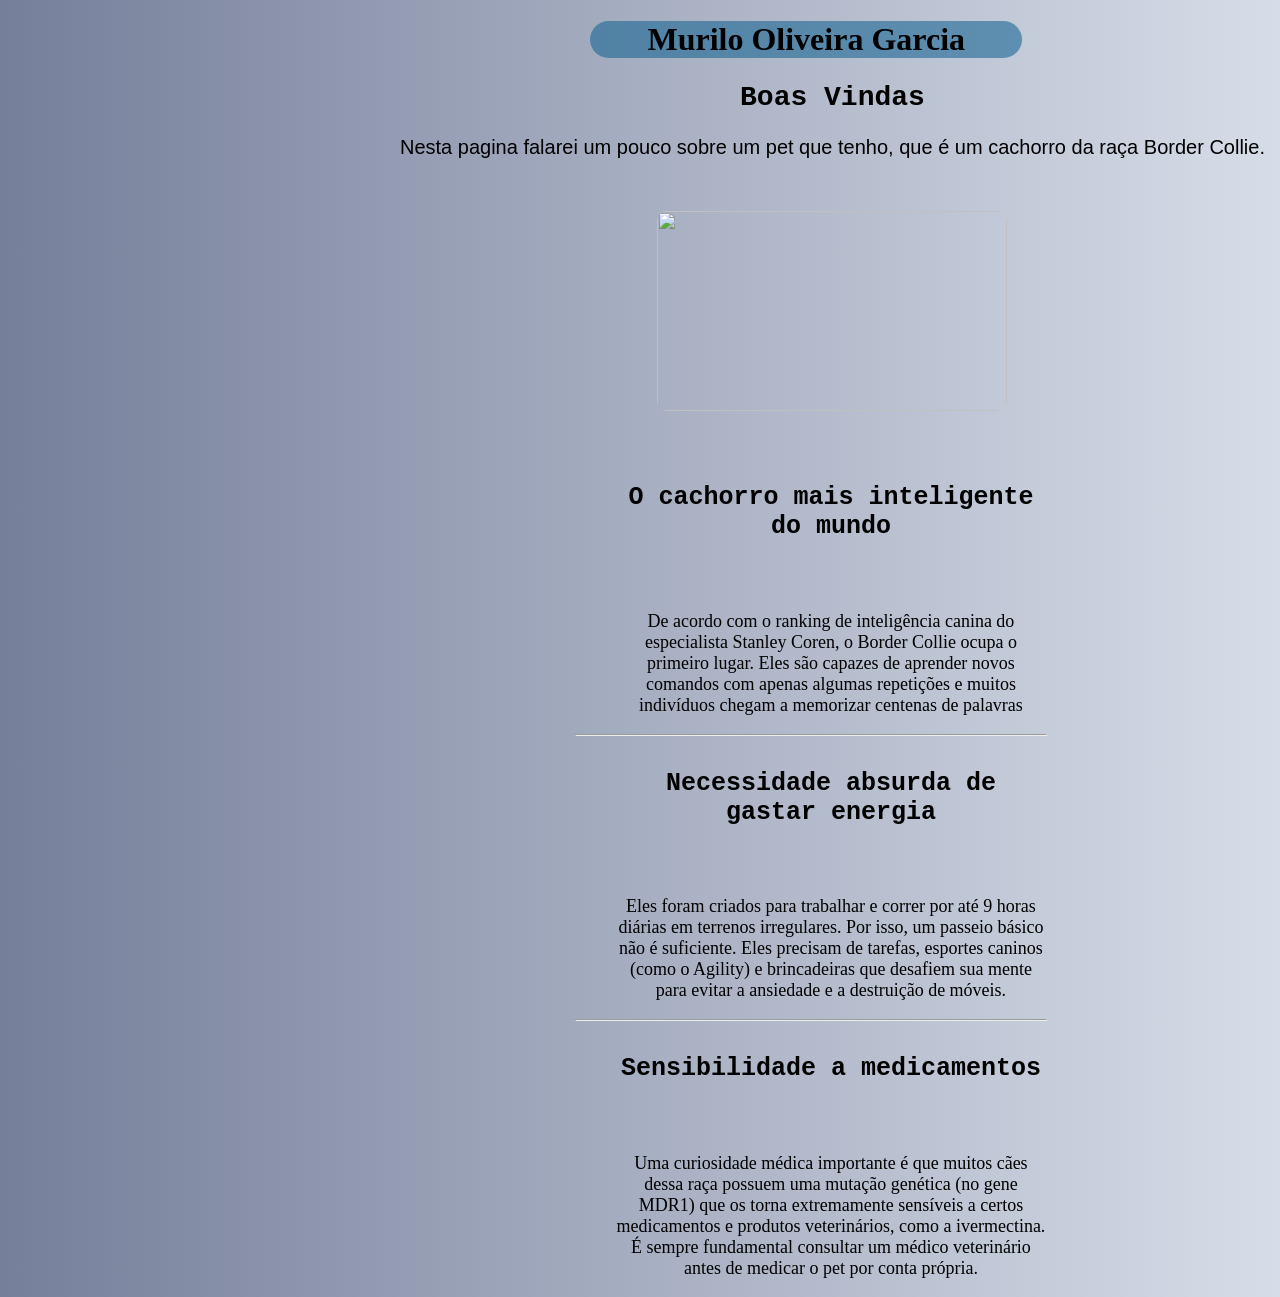
==== index.html @ 5e2245f8 "Add files via upload" ====
<!DOCTYPE html>
<html lang="pt-br">
<head>
    <meta charset="UTF-8">
    <meta name="viewport" content="width=device-width, initial-scale=1.0">
    <link rel="stylesheet" href="estilo.css">
    <title>Document</title>
</head>
<body>
    <div class="introduçao">
    <h1 class="name">Murilo Oliveira Garcia</h1>
    <h2>Boas Vindas</h2>
    <p class="intp">Nesta pagina falarei um pouco sobre um pet que tenho, que é um cachorro da raça Border Collie. </p> 
    <hr class="none"><hr class="none"><hr class="none"><hr class="none">
    <div class="imgd">
    <img src="images.jpg" width="350px" height="200px">
    </div>
    </div>
    <div class="tabelas">
        <ol>
            <ul>
                <h4 class="uls">O cachorro mais inteligente do mundo</h4><br><p class="ult"> De acordo com o ranking de inteligência canina do especialista Stanley Coren, o Border Collie ocupa o primeiro lugar. Eles são capazes de aprender novos comandos com apenas algumas repetições e muitos indivíduos chegam a memorizar centenas de palavras</p>
            </ul>
            <hr>
        <ul>
            <h4 class="uls">Necessidade absurda de gastar energia</h4><br><p class="ult"> Eles foram criados para trabalhar e correr por até 9 horas diárias em terrenos irregulares. Por isso, um passeio básico não é suficiente. Eles precisam de tarefas, esportes caninos (como o Agility) e brincadeiras que desafiem sua mente para evitar a ansiedade e a destruição de móveis.</p>
        </ul>
        <hr>
        <ul>
            <h4 class="uls">Sensibilidade a medicamentos</h4><br><p class="ult"> Uma curiosidade médica importante é que muitos cães dessa raça possuem uma mutação genética (no gene MDR1) que os torna extremamente sensíveis a certos medicamentos e produtos veterinários, como a ivermectina. É sempre fundamental consultar um médico veterinário antes de medicar o pet por conta própria.</p>
        </ul>
             </ol>
    </div>

</body>
</html>
---- estilo.css ----
body{
    display: flex;
    background: #757F9A;
background: linear-gradient(to left, #D7DDE8, #757F9A);

    text-align: center;
    margin: auto;
}
.tabelas{
    width: 40%;
    text-align: center;
   margin-top: 450px;
   margin-left:-730px ;
}
.introduçao{
    text-align: center;
    margin-left: 400px;
}
img{
    border-radius: 10px;
}
.uls{
    font-family:monospace ;
    font-size: 25px;
}
.ult{
    font-size: 18px;
}
.intp{
    font-size: 20px;
    font-family: 'Gill Sans', 'Gill Sans MT', Calibri, 'Trebuchet MS', sans-serif;
}
.none{
    color: transparent;
    text-decoration: none;
    border: none;
}
.name{
    background-color: rgba(24, 103, 149, 0.59);
width: 50%;
margin-left: 190px;
border-radius: 20px;
}
h2{
    font-family: 'Courier New', Courier, monospace;
    font-size: 28px;
}
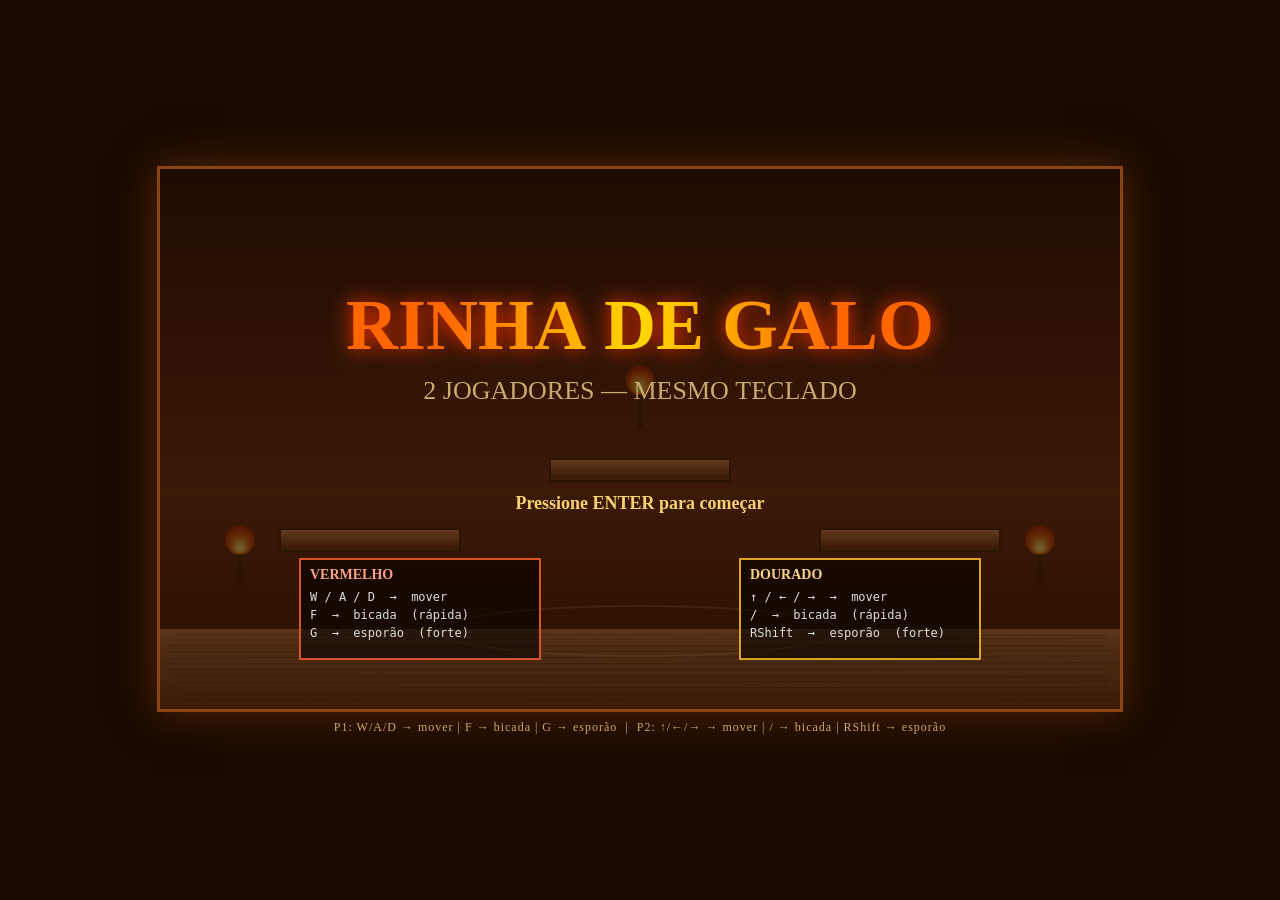
==== commit 8162eb65: "Add 2-player cockfight game (Rinha de Galo) Full browser-based 2D fighting game on a single HTML can" ====
--- a/index.html
+++ b/index.html
@@ -1,36 +1,934 @@
-<!DOCTYPE html>
-<html lang="pt-br">
-<head>
-    <meta charset="UTF-8">
-    <meta name="viewport" content="width=device-width, initial-scale=1.0">
-    <link rel="stylesheet" href="estilo.css">
-    <title>Document</title>
-</head>
-<body>
-    <div class="introduçao">
-    <h1 class="name">Murilo Oliveira Garcia</h1>
-    <h2>Boas Vindas</h2>
-    <p class="intp">Nesta pagina falarei um pouco sobre um pet que tenho, que é um cachorro da raça Border Collie. </p> 
-    <hr class="none"><hr class="none"><hr class="none"><hr class="none">
-    <div class="imgd">
-    <img src="images.jpg" width="350px" height="200px">
-    </div>
-    </div>
-    <div class="tabelas">
-        <ol>
-            <ul>
-                <h4 class="uls">O cachorro mais inteligente do mundo</h4><br><p class="ult"> De acordo com o ranking de inteligência canina do especialista Stanley Coren, o Border Collie ocupa o primeiro lugar. Eles são capazes de aprender novos comandos com apenas algumas repetições e muitos indivíduos chegam a memorizar centenas de palavras</p>
-            </ul>
-            <hr>
-        <ul>
-            <h4 class="uls">Necessidade absurda de gastar energia</h4><br><p class="ult"> Eles foram criados para trabalhar e correr por até 9 horas diárias em terrenos irregulares. Por isso, um passeio básico não é suficiente. Eles precisam de tarefas, esportes caninos (como o Agility) e brincadeiras que desafiem sua mente para evitar a ansiedade e a destruição de móveis.</p>
-        </ul>
-        <hr>
-        <ul>
-            <h4 class="uls">Sensibilidade a medicamentos</h4><br><p class="ult"> Uma curiosidade médica importante é que muitos cães dessa raça possuem uma mutação genética (no gene MDR1) que os torna extremamente sensíveis a certos medicamentos e produtos veterinários, como a ivermectina. É sempre fundamental consultar um médico veterinário antes de medicar o pet por conta própria.</p>
-        </ul>
-             </ol>
-    </div>
-
-</body>
-</html>+<!DOCTYPE html>
+<html lang="pt-BR">
+<head>
+  <meta charset="UTF-8">
+  <meta name="viewport" content="width=device-width, initial-scale=1.0">
+  <title>Rinha de Galo</title>
+  <style>
+    * { margin: 0; padding: 0; box-sizing: border-box; }
+    body {
+      background: #1a0a00;
+      display: flex;
+      flex-direction: column;
+      align-items: center;
+      justify-content: center;
+      height: 100vh;
+      font-family: 'Georgia', serif;
+      overflow: hidden;
+    }
+    canvas {
+      display: block;
+      image-rendering: pixelated;
+      border: 3px solid #8B4513;
+      box-shadow: 0 0 40px #8B451380;
+    }
+    #controls-hint {
+      color: #c8a96e;
+      font-size: 12px;
+      margin-top: 8px;
+      text-align: center;
+      letter-spacing: 1px;
+    }
+  </style>
+</head>
+<body>
+<canvas id="game"></canvas>
+<div id="controls-hint">
+  P1: W/A/D → mover | F → bicada | G → esporão &nbsp;|&nbsp;
+  P2: ↑/←/→ → mover | / → bicada | RShift → esporão
+</div>
+<script>
+const W = 960, H = 540;
+const canvas = document.getElementById('game');
+const ctx = canvas.getContext('2d');
+canvas.width = W;
+canvas.height = H;
+
+// ── PLATFORM LAYOUT ────────────────────────────────────────────────
+const GROUND_Y = 460;
+const PLATFORMS = [
+  { x: 0,   y: GROUND_Y, w: W,   h: 80 },   // ground
+  { x: 120, y: 360,      w: 180, h: 18 },   // left platform
+  { x: 660, y: 360,      w: 180, h: 18 },   // right platform
+  { x: 390, y: 290,      w: 180, h: 18 },   // center top
+];
+
+// ── UTILS ───────────────────────────────────────────────────────────
+function lerp(a, b, t) { return a + (b - a) * t; }
+function clamp(v, lo, hi) { return Math.max(lo, Math.min(hi, v)); }
+
+function hslStr(h, s, l) { return `hsl(${h},${s}%,${l}%)`; }
+
+function rr(min, max) { return Math.random() * (max - min) + min; }
+
+// ── PARTICLES ───────────────────────────────────────────────────────
+const particles = [];
+function spawnParticles(x, y, count, hue) {
+  for (let i = 0; i < count; i++) {
+    const angle = rr(0, Math.PI * 2);
+    const speed = rr(1, 5);
+    particles.push({
+      x, y,
+      vx: Math.cos(angle) * speed,
+      vy: Math.sin(angle) * speed - 2,
+      life: 1,
+      decay: rr(0.04, 0.08),
+      hue,
+      size: rr(2, 5),
+    });
+  }
+}
+function updateParticles() {
+  for (let i = particles.length - 1; i >= 0; i--) {
+    const p = particles[i];
+    p.x += p.vx;
+    p.y += p.vy;
+    p.vy += 0.15;
+    p.life -= p.decay;
+    if (p.life <= 0) particles.splice(i, 1);
+  }
+}
+function drawParticles() {
+  for (const p of particles) {
+    ctx.save();
+    ctx.globalAlpha = p.life;
+    ctx.fillStyle = hslStr(p.hue, 80, 60);
+    ctx.beginPath();
+    ctx.arc(p.x, p.y, p.size * p.life, 0, Math.PI * 2);
+    ctx.fill();
+    ctx.restore();
+  }
+}
+
+// ── SCREEN SHAKE ────────────────────────────────────────────────────
+let shakeX = 0, shakeY = 0, shakeMag = 0;
+function triggerShake(mag) { shakeMag = Math.max(shakeMag, mag); }
+function updateShake() {
+  if (shakeMag > 0.2) {
+    shakeX = rr(-shakeMag, shakeMag);
+    shakeY = rr(-shakeMag, shakeMag);
+    shakeMag *= 0.7;
+  } else { shakeX = shakeY = shakeMag = 0; }
+}
+
+// ── INPUT ────────────────────────────────────────────────────────────
+const keys = {};
+window.addEventListener('keydown', e => {
+  keys[e.code] = true;
+  e.preventDefault();
+});
+window.addEventListener('keyup', e => {
+  keys[e.code] = false;
+});
+
+// ── PLAYER ───────────────────────────────────────────────────────────
+class Player {
+  constructor(cfg) {
+    this.name     = cfg.name;
+    this.startX   = cfg.startX;
+    this.x        = cfg.startX;
+    this.y        = GROUND_Y - 62;
+    this.vx       = 0;
+    this.vy       = 0;
+    this.w        = 50;
+    this.h        = 62;
+    this.facing   = cfg.facing;   // 1=right -1=left
+    this.ctrl     = cfg.ctrl;
+    this.feathers = cfg.feathers; // hue for body
+    this.comb     = cfg.comb;     // hue for comb
+    this.maxHp    = 100;
+    this.hp       = 100;
+    this.grounded = false;
+    this.canJump  = false;
+
+    this.atkCD    = 0; // peck cooldown
+    this.spurCD   = 0; // spur cooldown
+    this.atkTimer = 0; // active peck window
+    this.spurTimer= 0; // active spur window
+    this.hitTimer = 0; // invincible + flash after hit
+    this.dead     = false;
+    this.deathAnim= 0;
+
+    this.animT    = 0; // walk cycle timer
+    this.wingFlap = 0;
+
+    this.state    = 'idle';
+    this.lastHitBy= null;
+  }
+
+  reset() {
+    this.x = this.startX;
+    this.y = GROUND_Y - 62;
+    this.vx = 0; this.vy = 0;
+    this.hp = this.maxHp;
+    this.grounded = false;
+    this.atkCD = this.spurCD = this.atkTimer = this.spurTimer = 0;
+    this.hitTimer = 0;
+    this.dead = false; this.deathAnim = 0;
+    this.state = 'idle';
+  }
+
+  update(other) {
+    if (this.dead) {
+      this.deathAnim = Math.min(this.deathAnim + 0.05, 1);
+      return;
+    }
+
+    // cooldowns
+    if (this.atkCD   > 0) this.atkCD--;
+    if (this.spurCD  > 0) this.spurCD--;
+    if (this.hitTimer> 0) this.hitTimer--;
+    if (this.atkTimer> 0) this.atkTimer--;
+    if (this.spurTimer>0) this.spurTimer--;
+
+    const left  = keys[this.ctrl.left];
+    const right = keys[this.ctrl.right];
+    const jump  = keys[this.ctrl.jump];
+    const atk   = keys[this.ctrl.atk];
+    const spur  = keys[this.ctrl.spur];
+
+    // face toward opponent unless walking
+    if (!left && !right) {
+      if (other) this.facing = other.x > this.x ? 1 : -1;
+    }
+
+    // movement
+    if (left)  { this.vx = -5; this.facing = -1; }
+    else if (right) { this.vx = 5;  this.facing =  1; }
+    else       { this.vx *= 0.72; }
+
+    // jump (only once per landing)
+    if (jump && this.grounded && this.canJump) {
+      this.vy = -13.5;
+      this.grounded = false;
+      this.canJump = false;
+      this.wingFlap = 10;
+    }
+    if (!jump) this.canJump = true;
+
+    // attacks
+    if (atk && this.atkCD === 0 && this.atkTimer === 0) {
+      this.atkTimer = 14;
+      this.atkCD    = 38;
+    }
+    if (spur && this.spurCD === 0 && this.spurTimer === 0) {
+      this.spurTimer = 20;
+      this.spurCD    = 75;
+    }
+
+    // physics
+    this.vy += 0.62;
+    this.x += this.vx;
+    this.y += this.vy;
+
+    // platform collision
+    this.grounded = false;
+    for (const p of PLATFORMS) {
+      if (
+        this.x + this.w > p.x + 4 &&
+        this.x < p.x + p.w - 4 &&
+        this.vy >= 0 &&
+        this.y + this.h > p.y &&
+        this.y + this.h < p.y + p.h + 22
+      ) {
+        this.y = p.y - this.h;
+        this.vy = 0;
+        this.grounded = true;
+      }
+    }
+
+    // bounds
+    this.x = clamp(this.x, 0, W - this.w);
+    if (this.y > H + 60) { this.y = GROUND_Y - this.h; this.vy = 0; }
+
+    // wing flap
+    if (this.wingFlap > 0) this.wingFlap--;
+
+    // animation walk
+    if (Math.abs(this.vx) > 0.5 && this.grounded) this.animT++;
+
+    // state
+    if (this.hitTimer > 20)       this.state = 'hit';
+    else if (this.atkTimer > 0)   this.state = 'peck';
+    else if (this.spurTimer > 0)  this.state = 'spur';
+    else if (!this.grounded)      this.state = 'air';
+    else if (Math.abs(this.vx) > 0.6) this.state = 'walk';
+    else                          this.state = 'idle';
+
+    // deal damage to opponent
+    if (other && !other.dead && other.hitTimer === 0) {
+      // peck hitbox
+      if (this.atkTimer > 0) {
+        const hbx = this.x + (this.facing > 0 ? this.w + 5 : -35);
+        if (rectsOverlap(hbx, this.y + 5, 35, 22, other.x, other.y, other.w, other.h)) {
+          other.hp = Math.max(0, other.hp - 9);
+          other.hitTimer = 28;
+          other.vx = this.facing * 3.5;
+          other.vy = -2.5;
+          spawnParticles(other.x + other.w/2, other.y + 10, 8, 0);
+          triggerShake(3);
+          if (other.hp <= 0) { other.dead = true; }
+        }
+      }
+      // spur hitbox
+      if (this.spurTimer > 5) {
+        const hbx = this.x + (this.facing > 0 ? this.w - 10 : -45);
+        const hby = this.y + 28;
+        if (rectsOverlap(hbx, hby, 50, 32, other.x, other.y, other.w, other.h)) {
+          other.hp = Math.max(0, other.hp - 20);
+          other.hitTimer = 38;
+          other.vx = this.facing * 7;
+          other.vy = -5;
+          spawnParticles(other.x + other.w/2, other.y + 30, 14, 15);
+          triggerShake(7);
+          if (other.hp <= 0) { other.dead = true; }
+        }
+      }
+    }
+  }
+
+  draw() {
+    ctx.save();
+
+    const cx = this.x + this.w / 2;
+    const base = this.y + this.h;  // foot level
+
+    // death rotation
+    if (this.dead) {
+      const angle = this.deathAnim * Math.PI * 0.5 * (this.facing > 0 ? -1 : 1);
+      ctx.translate(cx, base);
+      ctx.rotate(angle);
+      ctx.translate(-cx, -base);
+    }
+
+    // hit flash
+    const flash = this.hitTimer > 0 && Math.floor(this.hitTimer / 3) % 2 === 0;
+    if (flash) ctx.globalAlpha = 0.35;
+
+    this.drawRooster(ctx, cx, base);
+    ctx.restore();
+
+    // attack flash effects
+    if (this.atkTimer > 8) this.drawPeckEffect(cx, base);
+    if (this.spurTimer > 10) this.drawSpurEffect(cx, base);
+  }
+
+  drawRooster(ctx, cx, groundY) {
+    const f = this.facing;
+    const bob = (this.state === 'idle')
+      ? Math.sin(Date.now() * 0.004) * 2
+      : 0;
+    const walkLeg = Math.sin(this.animT * 0.4) * 10;
+    const bx = cx, by = groundY - 30 + bob;
+
+    // ── LEGS ──
+    ctx.lineWidth = 3.5;
+    ctx.strokeStyle = hslStr(this.feathers - 10, 40, 40);
+    ctx.lineCap = 'round';
+    // leg 1
+    const l1x = bx - f * 6;
+    const l1swing = this.state === 'walk' ? walkLeg : 0;
+    ctx.beginPath();
+    ctx.moveTo(l1x, by + 12);
+    ctx.lineTo(l1x - f * 2, groundY - l1swing);
+    ctx.stroke();
+    drawClaw(ctx, l1x - f * 2, groundY - l1swing, f, hslStr(30, 50, 55));
+    // leg 2
+    const l2x = bx + f * 6;
+    ctx.beginPath();
+    ctx.moveTo(l2x, by + 14);
+    ctx.lineTo(l2x + f * 2, groundY + l1swing * 0.5);
+    ctx.stroke();
+    drawClaw(ctx, l2x + f * 2, groundY + l1swing * 0.5, f, hslStr(30, 50, 55));
+
+    // ── SPUR (on spur attack) ──
+    if (this.state === 'spur') {
+      ctx.strokeStyle = '#aaa';
+      ctx.lineWidth = 3;
+      ctx.beginPath();
+      ctx.moveTo(l2x, groundY - 8);
+      ctx.lineTo(l2x + f * 22, groundY - 15);
+      ctx.stroke();
+      ctx.fillStyle = '#ccc';
+      ctx.beginPath();
+      ctx.moveTo(l2x + f * 22, groundY - 15);
+      ctx.lineTo(l2x + f * 30, groundY - 22);
+      ctx.lineTo(l2x + f * 24, groundY - 10);
+      ctx.fill();
+    }
+
+    // ── TAIL FEATHERS ──
+    const tailBase = bx - f * 18;
+    for (let i = -2; i <= 2; i++) {
+      const spread = (i / 2) * 0.55;
+      const angle = (f < 0 ? 0 : Math.PI) + spread - 0.15;
+      const len = 28 + Math.abs(i) * 5;
+      const featherHue = this.feathers + i * 10;
+      ctx.strokeStyle = hslStr(featherHue, 70, 38);
+      ctx.lineWidth = 3.5;
+      ctx.lineCap = 'round';
+      ctx.beginPath();
+      ctx.moveTo(tailBase, by - 2);
+      ctx.lineTo(tailBase + Math.cos(angle) * len, by - 2 + Math.sin(angle) * len - 8);
+      ctx.stroke();
+    }
+
+    // ── BODY ──
+    ctx.fillStyle = hslStr(this.feathers, 72, 48);
+    ctx.beginPath();
+    ctx.ellipse(bx, by, 24, 20, 0.15 * f, 0, Math.PI * 2);
+    ctx.fill();
+    ctx.strokeStyle = hslStr(this.feathers, 40, 20);
+    ctx.lineWidth = 1.5;
+    ctx.stroke();
+
+    // ── WING ──
+    const wFlapAng = (this.wingFlap > 0 || this.state === 'air')
+      ? -0.4 * f
+      : (this.state === 'peck' ? -0.25 * f : 0.05 * f);
+    ctx.fillStyle = hslStr(this.feathers, 65, 35);
+    ctx.save();
+    ctx.translate(bx, by - 2);
+    ctx.rotate(wFlapAng);
+    ctx.beginPath();
+    ctx.ellipse(0, 0, 18, 11, 0, 0, Math.PI * 2);
+    ctx.fill();
+    ctx.strokeStyle = hslStr(this.feathers, 40, 18);
+    ctx.lineWidth = 1;
+    ctx.stroke();
+    ctx.restore();
+
+    // ── NECK ──
+    const headX = bx + f * 20;
+    const headY = by - 28;
+    ctx.strokeStyle = hslStr(this.feathers, 72, 48);
+    ctx.lineWidth = 9;
+    ctx.lineCap = 'round';
+    ctx.beginPath();
+    ctx.moveTo(bx + f * 8, by - 10);
+    ctx.quadraticCurveTo(bx + f * 16, by - 18, headX, headY + 10);
+    ctx.stroke();
+
+    // ── HEAD ──
+    ctx.fillStyle = hslStr(this.feathers, 72, 50);
+    ctx.beginPath();
+    ctx.arc(headX, headY, 13, 0, Math.PI * 2);
+    ctx.fill();
+    ctx.strokeStyle = hslStr(this.feathers, 40, 20);
+    ctx.lineWidth = 1.5;
+    ctx.stroke();
+
+    // ── COMB ──
+    ctx.fillStyle = hslStr(this.comb, 90, 45);
+    ctx.beginPath();
+    ctx.moveTo(headX - 8, headY - 9);
+    ctx.lineTo(headX - 5, headY - 20);
+    ctx.lineTo(headX - 1, headY - 13);
+    ctx.lineTo(headX + 2, headY - 23);
+    ctx.lineTo(headX + 5, headY - 13);
+    ctx.lineTo(headX + 8, headY - 20);
+    ctx.lineTo(headX + 9, headY - 10);
+    ctx.closePath();
+    ctx.fill();
+
+    // ── WATTLE ──
+    ctx.fillStyle = hslStr(this.comb, 85, 40);
+    ctx.beginPath();
+    ctx.ellipse(headX + f * 9, headY + 7, 5, 8, 0.3 * f, 0, Math.PI * 2);
+    ctx.fill();
+
+    // ── BEAK ──
+    const beakPunch = (this.state === 'peck') ? f * 10 : 0;
+    ctx.fillStyle = '#E0C050';
+    ctx.beginPath();
+    ctx.moveTo(headX + f * 11 + beakPunch, headY - 3);
+    ctx.lineTo(headX + f * 22 + beakPunch, headY - 1);
+    ctx.lineTo(headX + f * 11 + beakPunch, headY + 4);
+    ctx.closePath();
+    ctx.fill();
+    ctx.strokeStyle = '#9B8000';
+    ctx.lineWidth = 1;
+    ctx.stroke();
+
+    // ── EYE ──
+    ctx.fillStyle = '#111';
+    ctx.beginPath();
+    ctx.arc(headX + f * 5, headY - 4, 3.5, 0, Math.PI * 2);
+    ctx.fill();
+    ctx.fillStyle = '#fff';
+    ctx.beginPath();
+    ctx.arc(headX + f * 5 + 1, headY - 5, 1.5, 0, Math.PI * 2);
+    ctx.fill();
+    ctx.fillStyle = '#FF8C00';
+    ctx.beginPath();
+    ctx.arc(headX + f * 5, headY - 4, 2, 0, Math.PI * 2);
+    ctx.globalCompositeOperation = 'source-atop';
+    ctx.fill();
+    ctx.globalCompositeOperation = 'source-over';
+
+    // name tag
+    ctx.font = 'bold 13px Georgia';
+    ctx.textAlign = 'center';
+    ctx.fillStyle = 'rgba(0,0,0,0.55)';
+    ctx.fillRect(cx - 28, this.y - 22, 56, 18);
+    ctx.fillStyle = hslStr(this.feathers, 90, 85);
+    ctx.fillText(this.name, cx, this.y - 8);
+  }
+
+  drawPeckEffect(cx, base) {
+    const f = this.facing;
+    const ex = cx + f * 36;
+    const ey = base - 52;
+    ctx.save();
+    ctx.strokeStyle = 'rgba(255,240,80,0.7)';
+    ctx.lineWidth = 2;
+    for (let i = 0; i < 5; i++) {
+      const a = (i / 5) * Math.PI * 2;
+      ctx.beginPath();
+      ctx.moveTo(ex, ey);
+      ctx.lineTo(ex + Math.cos(a) * 14, ey + Math.sin(a) * 14);
+      ctx.stroke();
+    }
+    ctx.restore();
+  }
+
+  drawSpurEffect(cx, base) {
+    const f = this.facing;
+    const ex = cx + f * 28;
+    const ey = base - 20;
+    ctx.save();
+    ctx.globalAlpha = 0.55;
+    ctx.strokeStyle = '#ff6600';
+    ctx.lineWidth = 3;
+    for (let i = 0; i < 6; i++) {
+      const a = (i / 6) * Math.PI * 2;
+      ctx.beginPath();
+      ctx.moveTo(ex, ey);
+      ctx.lineTo(ex + Math.cos(a) * 20, ey + Math.sin(a) * 20);
+      ctx.stroke();
+    }
+    ctx.restore();
+  }
+}
+
+function drawClaw(ctx, x, y, f, color) {
+  ctx.strokeStyle = color;
+  ctx.lineWidth = 2;
+  ctx.lineCap = 'round';
+  const dirs = [[1.1, 0.4], [0.5, 0.9], [-0.2, 0.7]];
+  for (const [dx, dy] of dirs) {
+    ctx.beginPath();
+    ctx.moveTo(x, y);
+    ctx.lineTo(x + dx * f * 8, y + dy * 7);
+    ctx.stroke();
+  }
+}
+
+function rectsOverlap(ax, ay, aw, ah, bx, by, bw, bh) {
+  return ax < bx + bw && ax + aw > bx && ay < by + bh && ay + ah > by;
+}
+
+// ── ARENA DRAWING ────────────────────────────────────────────────────
+function drawArena() {
+  // Sky / dirt gradient
+  const skyGrad = ctx.createLinearGradient(0, 0, 0, H);
+  skyGrad.addColorStop(0, '#3d1800');
+  skyGrad.addColorStop(0.6, '#7a3210');
+  skyGrad.addColorStop(1, '#4a1e00');
+  ctx.fillStyle = skyGrad;
+  ctx.fillRect(0, 0, W, H);
+
+  // Crowd silhouettes
+  drawCrowd();
+
+  // Fence / ring wall
+  ctx.fillStyle = '#5a2800';
+  ctx.fillRect(0, GROUND_Y + 80 - 8, W, 8);
+  ctx.fillStyle = '#3d1800';
+  for (let x = 0; x < W; x += 28) {
+    ctx.fillRect(x + 2, GROUND_Y + 52, 8, 30);
+  }
+
+  // Ground (dirt ring)
+  const dirtGrad = ctx.createLinearGradient(0, GROUND_Y - 10, 0, GROUND_Y + 80);
+  dirtGrad.addColorStop(0, '#c87940');
+  dirtGrad.addColorStop(0.3, '#a0582a');
+  dirtGrad.addColorStop(1, '#7a3810');
+  ctx.fillStyle = dirtGrad;
+  ctx.fillRect(0, GROUND_Y, W, 80);
+
+  // Dirt texture lines
+  ctx.strokeStyle = 'rgba(80,30,0,0.3)';
+  ctx.lineWidth = 1;
+  for (let i = 0; i < 12; i++) {
+    const y = GROUND_Y + 5 + i * 6;
+    ctx.beginPath();
+    ctx.moveTo(rr(0, 20), y);
+    ctx.lineTo(W - rr(0, 20), y + rr(-2, 2));
+    ctx.stroke();
+  }
+
+  // Platforms
+  for (let i = 1; i < PLATFORMS.length; i++) {
+    const p = PLATFORMS[i];
+    const pg = ctx.createLinearGradient(p.x, p.y, p.x, p.y + p.h);
+    pg.addColorStop(0, '#c87940');
+    pg.addColorStop(1, '#7a3810');
+    ctx.fillStyle = pg;
+    ctx.fillRect(p.x, p.y, p.w, p.h + 4);
+    ctx.strokeStyle = '#5a2800';
+    ctx.lineWidth = 2;
+    ctx.strokeRect(p.x, p.y, p.w, p.h + 4);
+  }
+
+  // Center circle on ground
+  ctx.save();
+  ctx.beginPath();
+  ctx.ellipse(W / 2, GROUND_Y + 2, 200, 25, 0, 0, Math.PI * 2);
+  ctx.strokeStyle = 'rgba(255,200,100,0.2)';
+  ctx.lineWidth = 2;
+  ctx.stroke();
+  ctx.restore();
+
+  // Torches
+  drawTorch(80, 380);
+  drawTorch(W - 80, 380);
+  drawTorch(W / 2, 220);
+}
+
+function drawCrowd() {
+  for (let x = 0; x < W; x += 22) {
+    const h = 30 + Math.sin(x * 0.1) * 15;
+    const y = GROUND_Y + 60 - h;
+    ctx.fillStyle = `hsl(${20 + (x % 60)},30%,${12 + (x % 5) * 2}%)`;
+    ctx.beginPath();
+    ctx.arc(x + 11, y, 11, 0, Math.PI);
+    ctx.rect(x, y, 22, h);
+    ctx.fill();
+  }
+}
+
+function drawTorch(x, y) {
+  // pole
+  ctx.strokeStyle = '#5a2800';
+  ctx.lineWidth = 5;
+  ctx.beginPath();
+  ctx.moveTo(x, y + 40);
+  ctx.lineTo(x, y);
+  ctx.stroke();
+  // flame
+  const flicker = Math.sin(Date.now() * 0.008) * 4;
+  ctx.save();
+  ctx.globalAlpha = 0.85;
+  const fg = ctx.createRadialGradient(x, y, 2, x, y - 10, 20);
+  fg.addColorStop(0, 'rgba(255,240,100,0.9)');
+  fg.addColorStop(0.5, 'rgba(255,100,0,0.7)');
+  fg.addColorStop(1, 'rgba(255,0,0,0)');
+  ctx.fillStyle = fg;
+  ctx.beginPath();
+  ctx.arc(x, y - 8 + flicker * 0.3, 16 + flicker * 0.4, 0, Math.PI * 2);
+  ctx.fill();
+  ctx.restore();
+}
+
+// ── HUD ──────────────────────────────────────────────────────────────
+function drawHUD(p1, p2, timeLeft) {
+  const pad = 20;
+  const barW = 340;
+  const barH = 22;
+
+  // P1 bar (left)
+  drawHPBar(pad, pad, barW, barH, p1.hp / p1.maxHp,
+    `hsl(${p1.feathers},80%,55%)`, p1.name, 'left');
+
+  // P2 bar (right)
+  drawHPBar(W - pad - barW, pad, barW, barH, p2.hp / p2.maxHp,
+    `hsl(${p2.feathers},80%,55%)`, p2.name, 'right');
+
+  // Timer
+  const ts = Math.ceil(timeLeft);
+  const timerStr = ts > 0 ? String(ts) : 'FIM';
+  ctx.font = 'bold 28px Georgia';
+  ctx.textAlign = 'center';
+  ctx.fillStyle = 'rgba(0,0,0,0.5)';
+  ctx.fillRect(W / 2 - 32, 8, 64, 38);
+  ctx.strokeStyle = '#8B4513';
+  ctx.lineWidth = 2;
+  ctx.strokeRect(W / 2 - 32, 8, 64, 38);
+  ctx.fillStyle = ts <= 10 ? '#ff4444' : '#ffe0a0';
+  ctx.fillText(timerStr, W / 2, 38);
+
+  // Divider label
+  ctx.font = '11px Georgia';
+  ctx.fillStyle = 'rgba(255,200,100,0.5)';
+  ctx.fillText('RINHA DE GALO', W / 2, 60);
+
+  // cooldown indicators
+  drawCooldownBar(p1, pad, pad + barH + 8, 'left');
+  drawCooldownBar(p2, W - pad - barW, pad + barH + 8, 'right');
+}
+
+function drawHPBar(x, y, w, h, ratio, color, name, align) {
+  // BG
+  ctx.fillStyle = 'rgba(0,0,0,0.55)';
+  ctx.fillRect(x - 2, y - 2, w + 4, h + 4);
+  ctx.strokeStyle = '#8B4513';
+  ctx.lineWidth = 2;
+  ctx.strokeRect(x - 2, y - 2, w + 4, h + 4);
+
+  // Empty bar
+  ctx.fillStyle = '#2a0a00';
+  ctx.fillRect(x, y, w, h);
+
+  // Fill (flip for p2)
+  const fillW = w * Math.max(0, ratio);
+  const fx = align === 'right' ? x + w - fillW : x;
+  const hg = ctx.createLinearGradient(fx, y, fx + fillW, y);
+  if (ratio > 0.5) {
+    hg.addColorStop(0, color);
+    hg.addColorStop(1, '#80ff80');
+  } else if (ratio > 0.25) {
+    hg.addColorStop(0, '#ffaa00');
+    hg.addColorStop(1, color);
+  } else {
+    hg.addColorStop(0, '#ff2200');
+    hg.addColorStop(1, '#ff6600');
+  }
+  ctx.fillStyle = hg;
+  ctx.fillRect(fx, y, fillW, h);
+
+  // HP text
+  ctx.font = `bold ${h - 4}px Georgia`;
+  ctx.textAlign = 'center';
+  ctx.fillStyle = '#fff';
+  ctx.fillText(name, x + w / 2, y + h - 4);
+}
+
+function drawCooldownBar(p, x, y, align) {
+  const bw = 340;
+  const bh = 8;
+  const gap = 4;
+
+  // Peck
+  const atkRatio = 1 - p.atkCD / 38;
+  drawMiniCool(x, y, bw / 2 - gap, bh, atkRatio, '#FFD700', 'F Bicada', align);
+  // Spur
+  const spurRatio = 1 - p.spurCD / 75;
+  const sx = align === 'left' ? x + bw / 2 + gap : x + bw / 2 + gap;
+  drawMiniCool(sx, y, bw / 2 - gap, bh, spurRatio, '#FF6600', 'G Esporão', align);
+}
+
+function drawMiniCool(x, y, w, h, ratio, color, label, align) {
+  ctx.fillStyle = 'rgba(0,0,0,0.4)';
+  ctx.fillRect(x, y, w, h);
+  const fillW = w * clamp(ratio, 0, 1);
+  ctx.fillStyle = ratio >= 1 ? color : 'rgba(150,80,0,0.6)';
+  ctx.fillRect(x, y, fillW, h);
+  ctx.font = '9px monospace';
+  ctx.textAlign = 'center';
+  ctx.fillStyle = 'rgba(255,220,150,0.8)';
+  ctx.fillText(label, x + w / 2, y + h - 1);
+}
+
+// ── GAME STATE ───────────────────────────────────────────────────────
+const p1 = new Player({
+  name: 'VERMELHO',
+  startX: 200,
+  facing: 1,
+  ctrl: {
+    left:  'KeyA',
+    right: 'KeyD',
+    jump:  'KeyW',
+    atk:   'KeyF',
+    spur:  'KeyG',
+  },
+  feathers: 15,
+  comb: 0,
+});
+
+const p2 = new Player({
+  name: 'DOURADO',
+  startX: W - 250,
+  facing: -1,
+  ctrl: {
+    left:  'ArrowLeft',
+    right: 'ArrowRight',
+    jump:  'ArrowUp',
+    atk:   'Slash',
+    spur:  'ShiftRight',
+  },
+  feathers: 42,
+  comb: 5,
+});
+
+const ROUND_TIME = 90;
+let gameState = 'menu';  // menu | playing | over
+let timeLeft = ROUND_TIME;
+let winner = null;
+let lastTime = 0;
+let menuPulse = 0;
+
+function startGame() {
+  p1.reset();
+  p2.reset();
+  timeLeft = ROUND_TIME;
+  winner = null;
+  particles.length = 0;
+  gameState = 'playing';
+}
+
+function checkRoundEnd() {
+  if (p1.dead && !p2.dead) { winner = p2; gameState = 'over'; }
+  else if (p2.dead && !p1.dead) { winner = p1; gameState = 'over'; }
+  else if (p1.dead && p2.dead) { winner = null; gameState = 'over'; }
+  else if (timeLeft <= 0) {
+    if (p1.hp > p2.hp)       winner = p1;
+    else if (p2.hp > p1.hp)  winner = p2;
+    else                     winner = null;
+    gameState = 'over';
+  }
+}
+
+// ── MENU ─────────────────────────────────────────────────────────────
+function drawMenu() {
+  drawArena();
+
+  menuPulse += 0.04;
+
+  // Overlay
+  ctx.fillStyle = 'rgba(0,0,0,0.5)';
+  ctx.fillRect(0, 0, W, H);
+
+  // Title
+  ctx.textAlign = 'center';
+  ctx.font = 'bold 72px Georgia';
+  const grd = ctx.createLinearGradient(W / 2 - 200, 0, W / 2 + 200, 0);
+  grd.addColorStop(0, '#ff6600');
+  grd.addColorStop(0.5, '#FFD700');
+  grd.addColorStop(1, '#ff6600');
+  ctx.fillStyle = grd;
+  ctx.shadowColor = '#ff3300';
+  ctx.shadowBlur = 20;
+  ctx.fillText('RINHA DE GALO', W / 2, 180);
+  ctx.shadowBlur = 0;
+
+  ctx.font = '26px Georgia';
+  ctx.fillStyle = '#c8a96e';
+  ctx.fillText('2 JOGADORES — MESMO TECLADO', W / 2, 230);
+
+  // Controls
+  const alpha = 0.7 + Math.sin(menuPulse) * 0.3;
+  ctx.font = 'bold 18px Georgia';
+  ctx.fillStyle = `rgba(255,220,120,${alpha})`;
+  ctx.fillText('Pressione ENTER para começar', W / 2, 340);
+
+  // Control cards
+  drawControlCard(140, 390, p1);
+  drawControlCard(W - 380, 390, p2);
+}
+
+function drawControlCard(x, y, p) {
+  const w = 240, h = 100;
+  ctx.fillStyle = 'rgba(0,0,0,0.55)';
+  ctx.fillRect(x, y, w, h);
+  ctx.strokeStyle = `hsl(${p.feathers},70%,50%)`;
+  ctx.lineWidth = 2;
+  ctx.strokeRect(x, y, w, h);
+
+  ctx.font = `bold 14px Georgia`;
+  ctx.textAlign = 'left';
+  ctx.fillStyle = `hsl(${p.feathers},90%,75%)`;
+  ctx.fillText(p.name, x + 10, y + 20);
+
+  ctx.font = '12px monospace';
+  ctx.fillStyle = '#ddd';
+  const isP1 = p === p1;
+  const lines = isP1
+    ? ['W / A / D  →  mover', 'F  →  bicada  (rápida)', 'G  →  esporão  (forte)']
+    : ['↑ / ← / →  →  mover', '/  →  bicada  (rápida)', 'RShift  →  esporão  (forte)'];
+  lines.forEach((l, i) => ctx.fillText(l, x + 10, y + 42 + i * 18));
+}
+
+// ── GAME OVER ────────────────────────────────────────────────────────
+function drawGameOver() {
+  drawArena();
+  p1.draw();
+  p2.draw();
+  drawParticles();
+  drawHUD(p1, p2, timeLeft);
+
+  ctx.fillStyle = 'rgba(0,0,0,0.6)';
+  ctx.fillRect(0, 0, W, H);
+
+  ctx.textAlign = 'center';
+  ctx.font = 'bold 58px Georgia';
+  const grd = ctx.createLinearGradient(W/2 - 200, 0, W/2 + 200, 0);
+  grd.addColorStop(0, '#ff3300');
+  grd.addColorStop(0.5, '#FFD700');
+  grd.addColorStop(1, '#ff3300');
+  ctx.fillStyle = grd;
+  ctx.shadowColor = '#ff3300';
+  ctx.shadowBlur = 18;
+
+  if (winner) {
+    ctx.fillText(`${winner.name} VENCEU!`, W / 2, H / 2 - 20);
+  } else {
+    ctx.fillText('EMPATE!', W / 2, H / 2 - 20);
+  }
+  ctx.shadowBlur = 0;
+
+  menuPulse += 0.04;
+  const alpha = 0.6 + Math.sin(menuPulse) * 0.4;
+  ctx.font = `bold 20px Georgia`;
+  ctx.fillStyle = `rgba(255,220,120,${alpha})`;
+  ctx.fillText('Pressione ENTER para jogar novamente', W / 2, H / 2 + 50);
+}
+
+// ── MAIN LOOP ────────────────────────────────────────────────────────
+function loop(ts) {
+  const dt = Math.min((ts - lastTime) / 1000, 0.05);
+  lastTime = ts;
+
+  updateShake();
+
+  if (gameState === 'menu') {
+    drawMenu();
+
+    if (keys['Enter'] || keys['NumpadEnter']) {
+      keys['Enter'] = keys['NumpadEnter'] = false;
+      startGame();
+    }
+  }
+  else if (gameState === 'playing') {
+    timeLeft -= dt;
+    p1.update(p2);
+    p2.update(p1);
+    updateParticles();
+    checkRoundEnd();
+
+    ctx.save();
+    ctx.translate(shakeX, shakeY);
+    drawArena();
+    p1.draw();
+    p2.draw();
+    drawParticles();
+    drawHUD(p1, p2, timeLeft);
+    ctx.restore();
+  }
+  else if (gameState === 'over') {
+    drawGameOver();
+
+    if (keys['Enter'] || keys['NumpadEnter']) {
+      keys['Enter'] = keys['NumpadEnter'] = false;
+      menuPulse = 0;
+      startGame();
+    }
+  }
+
+  requestAnimationFrame(loop);
+}
+
+requestAnimationFrame(ts => { lastTime = ts; requestAnimationFrame(loop); });
+</script>
+</body>
+</html>
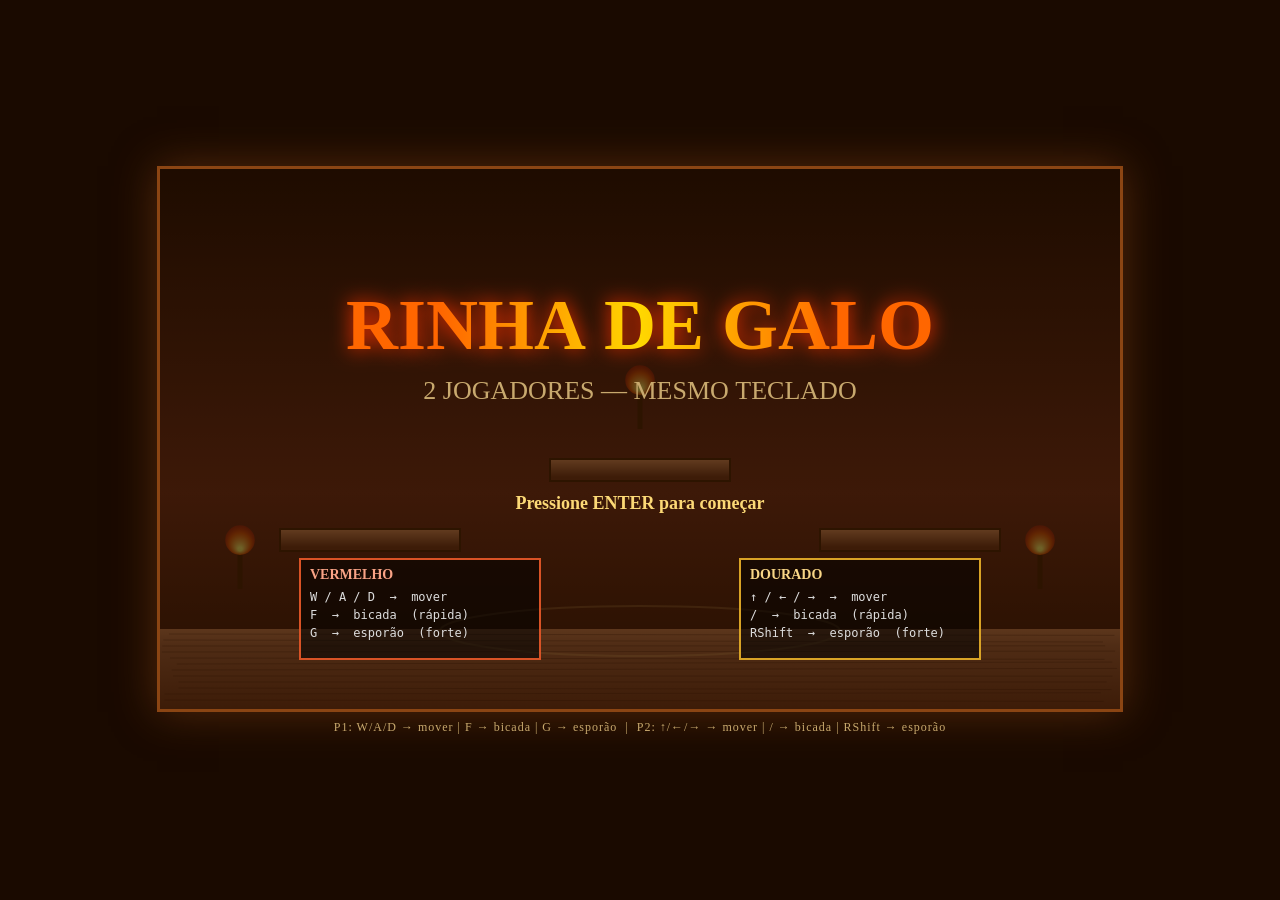
==== commit 3661e8be: "Deploy Rinha de Galo game + GitHub Pages workflow Co-Authored-By: Claude Sonnet 4.6 <noreply@anthrop" ====
--- a/index.html
+++ b/index.html
@@ -44,891 +44,376 @@
 canvas.width = W;
 canvas.height = H;
 
-// ── PLATFORM LAYOUT ────────────────────────────────────────────────
 const GROUND_Y = 460;
 const PLATFORMS = [
-  { x: 0,   y: GROUND_Y, w: W,   h: 80 },   // ground
-  { x: 120, y: 360,      w: 180, h: 18 },   // left platform
-  { x: 660, y: 360,      w: 180, h: 18 },   // right platform
-  { x: 390, y: 290,      w: 180, h: 18 },   // center top
+  { x: 0,   y: GROUND_Y, w: W,   h: 80 },
+  { x: 120, y: 360,      w: 180, h: 18 },
+  { x: 660, y: 360,      w: 180, h: 18 },
+  { x: 390, y: 290,      w: 180, h: 18 },
 ];
 
-// ── UTILS ───────────────────────────────────────────────────────────
 function lerp(a, b, t) { return a + (b - a) * t; }
 function clamp(v, lo, hi) { return Math.max(lo, Math.min(hi, v)); }
-
 function hslStr(h, s, l) { return `hsl(${h},${s}%,${l}%)`; }
-
 function rr(min, max) { return Math.random() * (max - min) + min; }
 
-// ── PARTICLES ───────────────────────────────────────────────────────
 const particles = [];
 function spawnParticles(x, y, count, hue) {
   for (let i = 0; i < count; i++) {
     const angle = rr(0, Math.PI * 2);
     const speed = rr(1, 5);
-    particles.push({
-      x, y,
-      vx: Math.cos(angle) * speed,
-      vy: Math.sin(angle) * speed - 2,
-      life: 1,
-      decay: rr(0.04, 0.08),
-      hue,
-      size: rr(2, 5),
-    });
+    particles.push({ x, y, vx: Math.cos(angle)*speed, vy: Math.sin(angle)*speed-2, life:1, decay:rr(0.04,0.08), hue, size:rr(2,5) });
   }
 }
 function updateParticles() {
-  for (let i = particles.length - 1; i >= 0; i--) {
-    const p = particles[i];
-    p.x += p.vx;
-    p.y += p.vy;
-    p.vy += 0.15;
-    p.life -= p.decay;
-    if (p.life <= 0) particles.splice(i, 1);
+  for (let i = particles.length-1; i>=0; i--) {
+    const p=particles[i]; p.x+=p.vx; p.y+=p.vy; p.vy+=0.15; p.life-=p.decay;
+    if(p.life<=0) particles.splice(i,1);
   }
 }
 function drawParticles() {
   for (const p of particles) {
-    ctx.save();
-    ctx.globalAlpha = p.life;
-    ctx.fillStyle = hslStr(p.hue, 80, 60);
-    ctx.beginPath();
-    ctx.arc(p.x, p.y, p.size * p.life, 0, Math.PI * 2);
-    ctx.fill();
-    ctx.restore();
-  }
-}
-
-// ── SCREEN SHAKE ────────────────────────────────────────────────────
-let shakeX = 0, shakeY = 0, shakeMag = 0;
-function triggerShake(mag) { shakeMag = Math.max(shakeMag, mag); }
-function updateShake() {
-  if (shakeMag > 0.2) {
-    shakeX = rr(-shakeMag, shakeMag);
-    shakeY = rr(-shakeMag, shakeMag);
-    shakeMag *= 0.7;
-  } else { shakeX = shakeY = shakeMag = 0; }
-}
-
-// ── INPUT ────────────────────────────────────────────────────────────
-const keys = {};
-window.addEventListener('keydown', e => {
-  keys[e.code] = true;
-  e.preventDefault();
-});
-window.addEventListener('keyup', e => {
-  keys[e.code] = false;
-});
-
-// ── PLAYER ───────────────────────────────────────────────────────────
+    ctx.save(); ctx.globalAlpha=p.life;
+    ctx.fillStyle=hslStr(p.hue,80,60);
+    ctx.beginPath(); ctx.arc(p.x,p.y,p.size*p.life,0,Math.PI*2); ctx.fill(); ctx.restore();
+  }
+}
+
+let shakeX=0,shakeY=0,shakeMag=0;
+function triggerShake(mag){shakeMag=Math.max(shakeMag,mag);}
+function updateShake(){
+  if(shakeMag>0.2){shakeX=rr(-shakeMag,shakeMag);shakeY=rr(-shakeMag,shakeMag);shakeMag*=0.7;}
+  else{shakeX=shakeY=shakeMag=0;}
+}
+
+const keys={};
+window.addEventListener('keydown',e=>{keys[e.code]=true;e.preventDefault();});
+window.addEventListener('keyup',e=>{keys[e.code]=false;});
+
 class Player {
-  constructor(cfg) {
-    this.name     = cfg.name;
-    this.startX   = cfg.startX;
-    this.x        = cfg.startX;
-    this.y        = GROUND_Y - 62;
-    this.vx       = 0;
-    this.vy       = 0;
-    this.w        = 50;
-    this.h        = 62;
-    this.facing   = cfg.facing;   // 1=right -1=left
-    this.ctrl     = cfg.ctrl;
-    this.feathers = cfg.feathers; // hue for body
-    this.comb     = cfg.comb;     // hue for comb
-    this.maxHp    = 100;
-    this.hp       = 100;
-    this.grounded = false;
-    this.canJump  = false;
-
-    this.atkCD    = 0; // peck cooldown
-    this.spurCD   = 0; // spur cooldown
-    this.atkTimer = 0; // active peck window
-    this.spurTimer= 0; // active spur window
-    this.hitTimer = 0; // invincible + flash after hit
-    this.dead     = false;
-    this.deathAnim= 0;
-
-    this.animT    = 0; // walk cycle timer
-    this.wingFlap = 0;
-
-    this.state    = 'idle';
-    this.lastHitBy= null;
-  }
-
-  reset() {
-    this.x = this.startX;
-    this.y = GROUND_Y - 62;
-    this.vx = 0; this.vy = 0;
-    this.hp = this.maxHp;
-    this.grounded = false;
-    this.atkCD = this.spurCD = this.atkTimer = this.spurTimer = 0;
-    this.hitTimer = 0;
-    this.dead = false; this.deathAnim = 0;
-    this.state = 'idle';
-  }
-
-  update(other) {
-    if (this.dead) {
-      this.deathAnim = Math.min(this.deathAnim + 0.05, 1);
-      return;
-    }
-
-    // cooldowns
-    if (this.atkCD   > 0) this.atkCD--;
-    if (this.spurCD  > 0) this.spurCD--;
-    if (this.hitTimer> 0) this.hitTimer--;
-    if (this.atkTimer> 0) this.atkTimer--;
-    if (this.spurTimer>0) this.spurTimer--;
-
-    const left  = keys[this.ctrl.left];
-    const right = keys[this.ctrl.right];
-    const jump  = keys[this.ctrl.jump];
-    const atk   = keys[this.ctrl.atk];
-    const spur  = keys[this.ctrl.spur];
-
-    // face toward opponent unless walking
-    if (!left && !right) {
-      if (other) this.facing = other.x > this.x ? 1 : -1;
-    }
-
-    // movement
-    if (left)  { this.vx = -5; this.facing = -1; }
-    else if (right) { this.vx = 5;  this.facing =  1; }
-    else       { this.vx *= 0.72; }
-
-    // jump (only once per landing)
-    if (jump && this.grounded && this.canJump) {
-      this.vy = -13.5;
-      this.grounded = false;
-      this.canJump = false;
-      this.wingFlap = 10;
-    }
-    if (!jump) this.canJump = true;
-
-    // attacks
-    if (atk && this.atkCD === 0 && this.atkTimer === 0) {
-      this.atkTimer = 14;
-      this.atkCD    = 38;
-    }
-    if (spur && this.spurCD === 0 && this.spurTimer === 0) {
-      this.spurTimer = 20;
-      this.spurCD    = 75;
-    }
-
-    // physics
-    this.vy += 0.62;
-    this.x += this.vx;
-    this.y += this.vy;
-
-    // platform collision
-    this.grounded = false;
-    for (const p of PLATFORMS) {
-      if (
-        this.x + this.w > p.x + 4 &&
-        this.x < p.x + p.w - 4 &&
-        this.vy >= 0 &&
-        this.y + this.h > p.y &&
-        this.y + this.h < p.y + p.h + 22
-      ) {
-        this.y = p.y - this.h;
-        this.vy = 0;
-        this.grounded = true;
+  constructor(cfg){
+    this.name=cfg.name; this.startX=cfg.startX;
+    this.x=cfg.startX; this.y=GROUND_Y-62;
+    this.vx=0; this.vy=0; this.w=50; this.h=62;
+    this.facing=cfg.facing; this.ctrl=cfg.ctrl;
+    this.feathers=cfg.feathers; this.comb=cfg.comb;
+    this.maxHp=100; this.hp=100;
+    this.grounded=false; this.canJump=false;
+    this.atkCD=0; this.spurCD=0; this.atkTimer=0; this.spurTimer=0;
+    this.hitTimer=0; this.dead=false; this.deathAnim=0;
+    this.animT=0; this.wingFlap=0; this.state='idle';
+  }
+  reset(){
+    this.x=this.startX; this.y=GROUND_Y-62;
+    this.vx=0; this.vy=0; this.hp=this.maxHp;
+    this.grounded=false;
+    this.atkCD=this.spurCD=this.atkTimer=this.spurTimer=0;
+    this.hitTimer=0; this.dead=false; this.deathAnim=0; this.state='idle';
+  }
+  update(other){
+    if(this.dead){this.deathAnim=Math.min(this.deathAnim+0.05,1);return;}
+    if(this.atkCD>0)this.atkCD--;
+    if(this.spurCD>0)this.spurCD--;
+    if(this.hitTimer>0)this.hitTimer--;
+    if(this.atkTimer>0)this.atkTimer--;
+    if(this.spurTimer>0)this.spurTimer--;
+    const left=keys[this.ctrl.left],right=keys[this.ctrl.right];
+    const jump=keys[this.ctrl.jump],atk=keys[this.ctrl.atk],spur=keys[this.ctrl.spur];
+    if(!left&&!right&&other) this.facing=other.x>this.x?1:-1;
+    if(left){this.vx=-5;this.facing=-1;}
+    else if(right){this.vx=5;this.facing=1;}
+    else this.vx*=0.72;
+    if(jump&&this.grounded&&this.canJump){this.vy=-13.5;this.grounded=false;this.canJump=false;this.wingFlap=10;}
+    if(!jump)this.canJump=true;
+    if(atk&&this.atkCD===0&&this.atkTimer===0){this.atkTimer=14;this.atkCD=38;}
+    if(spur&&this.spurCD===0&&this.spurTimer===0){this.spurTimer=20;this.spurCD=75;}
+    this.vy+=0.62; this.x+=this.vx; this.y+=this.vy;
+    this.grounded=false;
+    for(const p of PLATFORMS){
+      if(this.x+this.w>p.x+4&&this.x<p.x+p.w-4&&this.vy>=0&&this.y+this.h>p.y&&this.y+this.h<p.y+p.h+22){
+        this.y=p.y-this.h;this.vy=0;this.grounded=true;
       }
     }
-
-    // bounds
-    this.x = clamp(this.x, 0, W - this.w);
-    if (this.y > H + 60) { this.y = GROUND_Y - this.h; this.vy = 0; }
-
-    // wing flap
-    if (this.wingFlap > 0) this.wingFlap--;
-
-    // animation walk
-    if (Math.abs(this.vx) > 0.5 && this.grounded) this.animT++;
-
-    // state
-    if (this.hitTimer > 20)       this.state = 'hit';
-    else if (this.atkTimer > 0)   this.state = 'peck';
-    else if (this.spurTimer > 0)  this.state = 'spur';
-    else if (!this.grounded)      this.state = 'air';
-    else if (Math.abs(this.vx) > 0.6) this.state = 'walk';
-    else                          this.state = 'idle';
-
-    // deal damage to opponent
-    if (other && !other.dead && other.hitTimer === 0) {
-      // peck hitbox
-      if (this.atkTimer > 0) {
-        const hbx = this.x + (this.facing > 0 ? this.w + 5 : -35);
-        if (rectsOverlap(hbx, this.y + 5, 35, 22, other.x, other.y, other.w, other.h)) {
-          other.hp = Math.max(0, other.hp - 9);
-          other.hitTimer = 28;
-          other.vx = this.facing * 3.5;
-          other.vy = -2.5;
-          spawnParticles(other.x + other.w/2, other.y + 10, 8, 0);
-          triggerShake(3);
-          if (other.hp <= 0) { other.dead = true; }
+    this.x=clamp(this.x,0,W-this.w);
+    if(this.y>H+60){this.y=GROUND_Y-this.h;this.vy=0;}
+    if(this.wingFlap>0)this.wingFlap--;
+    if(Math.abs(this.vx)>0.5&&this.grounded)this.animT++;
+    if(this.hitTimer>20)this.state='hit';
+    else if(this.atkTimer>0)this.state='peck';
+    else if(this.spurTimer>0)this.state='spur';
+    else if(!this.grounded)this.state='air';
+    else if(Math.abs(this.vx)>0.6)this.state='walk';
+    else this.state='idle';
+    if(other&&!other.dead&&other.hitTimer===0){
+      if(this.atkTimer>0){
+        const hbx=this.x+(this.facing>0?this.w+5:-35);
+        if(rectsOverlap(hbx,this.y+5,35,22,other.x,other.y,other.w,other.h)){
+          other.hp=Math.max(0,other.hp-9);other.hitTimer=28;
+          other.vx=this.facing*3.5;other.vy=-2.5;
+          spawnParticles(other.x+other.w/2,other.y+10,8,0);
+          triggerShake(3);if(other.hp<=0)other.dead=true;
         }
       }
-      // spur hitbox
-      if (this.spurTimer > 5) {
-        const hbx = this.x + (this.facing > 0 ? this.w - 10 : -45);
-        const hby = this.y + 28;
-        if (rectsOverlap(hbx, hby, 50, 32, other.x, other.y, other.w, other.h)) {
-          other.hp = Math.max(0, other.hp - 20);
-          other.hitTimer = 38;
-          other.vx = this.facing * 7;
-          other.vy = -5;
-          spawnParticles(other.x + other.w/2, other.y + 30, 14, 15);
-          triggerShake(7);
-          if (other.hp <= 0) { other.dead = true; }
+      if(this.spurTimer>5){
+        const hbx=this.x+(this.facing>0?this.w-10:-45),hby=this.y+28;
+        if(rectsOverlap(hbx,hby,50,32,other.x,other.y,other.w,other.h)){
+          other.hp=Math.max(0,other.hp-20);other.hitTimer=38;
+          other.vx=this.facing*7;other.vy=-5;
+          spawnParticles(other.x+other.w/2,other.y+30,14,15);
+          triggerShake(7);if(other.hp<=0)other.dead=true;
         }
       }
     }
   }
-
-  draw() {
+  draw(){
     ctx.save();
-
-    const cx = this.x + this.w / 2;
-    const base = this.y + this.h;  // foot level
-
-    // death rotation
-    if (this.dead) {
-      const angle = this.deathAnim * Math.PI * 0.5 * (this.facing > 0 ? -1 : 1);
-      ctx.translate(cx, base);
-      ctx.rotate(angle);
-      ctx.translate(-cx, -base);
-    }
-
-    // hit flash
-    const flash = this.hitTimer > 0 && Math.floor(this.hitTimer / 3) % 2 === 0;
-    if (flash) ctx.globalAlpha = 0.35;
-
-    this.drawRooster(ctx, cx, base);
+    const cx=this.x+this.w/2,base=this.y+this.h;
+    if(this.dead){
+      const angle=this.deathAnim*Math.PI*0.5*(this.facing>0?-1:1);
+      ctx.translate(cx,base);ctx.rotate(angle);ctx.translate(-cx,-base);
+    }
+    const flash=this.hitTimer>0&&Math.floor(this.hitTimer/3)%2===0;
+    if(flash)ctx.globalAlpha=0.35;
+    this.drawRooster(ctx,cx,base);
     ctx.restore();
-
-    // attack flash effects
-    if (this.atkTimer > 8) this.drawPeckEffect(cx, base);
-    if (this.spurTimer > 10) this.drawSpurEffect(cx, base);
-  }
-
-  drawRooster(ctx, cx, groundY) {
-    const f = this.facing;
-    const bob = (this.state === 'idle')
-      ? Math.sin(Date.now() * 0.004) * 2
-      : 0;
-    const walkLeg = Math.sin(this.animT * 0.4) * 10;
-    const bx = cx, by = groundY - 30 + bob;
-
-    // ── LEGS ──
-    ctx.lineWidth = 3.5;
-    ctx.strokeStyle = hslStr(this.feathers - 10, 40, 40);
-    ctx.lineCap = 'round';
-    // leg 1
-    const l1x = bx - f * 6;
-    const l1swing = this.state === 'walk' ? walkLeg : 0;
+    if(this.atkTimer>8)this.drawPeckEffect(cx,base);
+    if(this.spurTimer>10)this.drawSpurEffect(cx,base);
+  }
+  drawRooster(ctx,cx,groundY){
+    const f=this.facing;
+    const bob=this.state==='idle'?Math.sin(Date.now()*0.004)*2:0;
+    const walkLeg=Math.sin(this.animT*0.4)*10;
+    const bx=cx,by=groundY-30+bob;
+    ctx.lineWidth=3.5;ctx.strokeStyle=hslStr(this.feathers-10,40,40);ctx.lineCap='round';
+    const l1x=bx-f*6,l1swing=this.state==='walk'?walkLeg:0;
+    ctx.beginPath();ctx.moveTo(l1x,by+12);ctx.lineTo(l1x-f*2,groundY-l1swing);ctx.stroke();
+    drawClaw(ctx,l1x-f*2,groundY-l1swing,f,hslStr(30,50,55));
+    const l2x=bx+f*6;
+    ctx.beginPath();ctx.moveTo(l2x,by+14);ctx.lineTo(l2x+f*2,groundY+l1swing*0.5);ctx.stroke();
+    drawClaw(ctx,l2x+f*2,groundY+l1swing*0.5,f,hslStr(30,50,55));
+    if(this.state==='spur'){
+      ctx.strokeStyle='#aaa';ctx.lineWidth=3;
+      ctx.beginPath();ctx.moveTo(l2x,groundY-8);ctx.lineTo(l2x+f*22,groundY-15);ctx.stroke();
+      ctx.fillStyle='#ccc';ctx.beginPath();
+      ctx.moveTo(l2x+f*22,groundY-15);ctx.lineTo(l2x+f*30,groundY-22);ctx.lineTo(l2x+f*24,groundY-10);ctx.fill();
+    }
+    const tailBase=bx-f*18;
+    for(let i=-2;i<=2;i++){
+      const spread=(i/2)*0.55,angle=(f<0?0:Math.PI)+spread-0.15,len=28+Math.abs(i)*5;
+      ctx.strokeStyle=hslStr(this.feathers+i*10,70,38);ctx.lineWidth=3.5;ctx.lineCap='round';
+      ctx.beginPath();ctx.moveTo(tailBase,by-2);
+      ctx.lineTo(tailBase+Math.cos(angle)*len,by-2+Math.sin(angle)*len-8);ctx.stroke();
+    }
+    ctx.fillStyle=hslStr(this.feathers,72,48);
+    ctx.beginPath();ctx.ellipse(bx,by,24,20,0.15*f,0,Math.PI*2);ctx.fill();
+    ctx.strokeStyle=hslStr(this.feathers,40,20);ctx.lineWidth=1.5;ctx.stroke();
+    const wFlapAng=this.wingFlap>0||this.state==='air'?-0.4*f:this.state==='peck'?-0.25*f:0.05*f;
+    ctx.fillStyle=hslStr(this.feathers,65,35);
+    ctx.save();ctx.translate(bx,by-2);ctx.rotate(wFlapAng);
+    ctx.beginPath();ctx.ellipse(0,0,18,11,0,0,Math.PI*2);ctx.fill();
+    ctx.strokeStyle=hslStr(this.feathers,40,18);ctx.lineWidth=1;ctx.stroke();ctx.restore();
+    const headX=bx+f*20,headY=by-28;
+    ctx.strokeStyle=hslStr(this.feathers,72,48);ctx.lineWidth=9;ctx.lineCap='round';
+    ctx.beginPath();ctx.moveTo(bx+f*8,by-10);ctx.quadraticCurveTo(bx+f*16,by-18,headX,headY+10);ctx.stroke();
+    ctx.fillStyle=hslStr(this.feathers,72,50);
+    ctx.beginPath();ctx.arc(headX,headY,13,0,Math.PI*2);ctx.fill();
+    ctx.strokeStyle=hslStr(this.feathers,40,20);ctx.lineWidth=1.5;ctx.stroke();
+    ctx.fillStyle=hslStr(this.comb,90,45);
     ctx.beginPath();
-    ctx.moveTo(l1x, by + 12);
-    ctx.lineTo(l1x - f * 2, groundY - l1swing);
-    ctx.stroke();
-    drawClaw(ctx, l1x - f * 2, groundY - l1swing, f, hslStr(30, 50, 55));
-    // leg 2
-    const l2x = bx + f * 6;
-    ctx.beginPath();
-    ctx.moveTo(l2x, by + 14);
-    ctx.lineTo(l2x + f * 2, groundY + l1swing * 0.5);
-    ctx.stroke();
-    drawClaw(ctx, l2x + f * 2, groundY + l1swing * 0.5, f, hslStr(30, 50, 55));
-
-    // ── SPUR (on spur attack) ──
-    if (this.state === 'spur') {
-      ctx.strokeStyle = '#aaa';
-      ctx.lineWidth = 3;
-      ctx.beginPath();
-      ctx.moveTo(l2x, groundY - 8);
-      ctx.lineTo(l2x + f * 22, groundY - 15);
-      ctx.stroke();
-      ctx.fillStyle = '#ccc';
-      ctx.beginPath();
-      ctx.moveTo(l2x + f * 22, groundY - 15);
-      ctx.lineTo(l2x + f * 30, groundY - 22);
-      ctx.lineTo(l2x + f * 24, groundY - 10);
-      ctx.fill();
-    }
-
-    // ── TAIL FEATHERS ──
-    const tailBase = bx - f * 18;
-    for (let i = -2; i <= 2; i++) {
-      const spread = (i / 2) * 0.55;
-      const angle = (f < 0 ? 0 : Math.PI) + spread - 0.15;
-      const len = 28 + Math.abs(i) * 5;
-      const featherHue = this.feathers + i * 10;
-      ctx.strokeStyle = hslStr(featherHue, 70, 38);
-      ctx.lineWidth = 3.5;
-      ctx.lineCap = 'round';
-      ctx.beginPath();
-      ctx.moveTo(tailBase, by - 2);
-      ctx.lineTo(tailBase + Math.cos(angle) * len, by - 2 + Math.sin(angle) * len - 8);
-      ctx.stroke();
-    }
-
-    // ── BODY ──
-    ctx.fillStyle = hslStr(this.feathers, 72, 48);
-    ctx.beginPath();
-    ctx.ellipse(bx, by, 24, 20, 0.15 * f, 0, Math.PI * 2);
-    ctx.fill();
-    ctx.strokeStyle = hslStr(this.feathers, 40, 20);
-    ctx.lineWidth = 1.5;
-    ctx.stroke();
-
-    // ── WING ──
-    const wFlapAng = (this.wingFlap > 0 || this.state === 'air')
-      ? -0.4 * f
-      : (this.state === 'peck' ? -0.25 * f : 0.05 * f);
-    ctx.fillStyle = hslStr(this.feathers, 65, 35);
-    ctx.save();
-    ctx.translate(bx, by - 2);
-    ctx.rotate(wFlapAng);
-    ctx.beginPath();
-    ctx.ellipse(0, 0, 18, 11, 0, 0, Math.PI * 2);
-    ctx.fill();
-    ctx.strokeStyle = hslStr(this.feathers, 40, 18);
-    ctx.lineWidth = 1;
-    ctx.stroke();
+    ctx.moveTo(headX-8,headY-9);ctx.lineTo(headX-5,headY-20);ctx.lineTo(headX-1,headY-13);
+    ctx.lineTo(headX+2,headY-23);ctx.lineTo(headX+5,headY-13);ctx.lineTo(headX+8,headY-20);
+    ctx.lineTo(headX+9,headY-10);ctx.closePath();ctx.fill();
+    ctx.fillStyle=hslStr(this.comb,85,40);
+    ctx.beginPath();ctx.ellipse(headX+f*9,headY+7,5,8,0.3*f,0,Math.PI*2);ctx.fill();
+    const beakPunch=this.state==='peck'?f*10:0;
+    ctx.fillStyle='#E0C050';
+    ctx.beginPath();ctx.moveTo(headX+f*11+beakPunch,headY-3);
+    ctx.lineTo(headX+f*22+beakPunch,headY-1);ctx.lineTo(headX+f*11+beakPunch,headY+4);
+    ctx.closePath();ctx.fill();ctx.strokeStyle='#9B8000';ctx.lineWidth=1;ctx.stroke();
+    ctx.fillStyle='#111';ctx.beginPath();ctx.arc(headX+f*5,headY-4,3.5,0,Math.PI*2);ctx.fill();
+    ctx.fillStyle='#fff';ctx.beginPath();ctx.arc(headX+f*5+1,headY-5,1.5,0,Math.PI*2);ctx.fill();
+    ctx.fillStyle='#FF8C00';ctx.beginPath();ctx.arc(headX+f*5,headY-4,2,0,Math.PI*2);
+    ctx.globalCompositeOperation='source-atop';ctx.fill();ctx.globalCompositeOperation='source-over';
+    ctx.font='bold 13px Georgia';ctx.textAlign='center';
+    ctx.fillStyle='rgba(0,0,0,0.55)';ctx.fillRect(cx-28,this.y-22,56,18);
+    ctx.fillStyle=hslStr(this.feathers,90,85);ctx.fillText(this.name,cx,this.y-8);
+  }
+  drawPeckEffect(cx,base){
+    const f=this.facing,ex=cx+f*36,ey=base-52;
+    ctx.save();ctx.strokeStyle='rgba(255,240,80,0.7)';ctx.lineWidth=2;
+    for(let i=0;i<5;i++){const a=(i/5)*Math.PI*2;ctx.beginPath();ctx.moveTo(ex,ey);ctx.lineTo(ex+Math.cos(a)*14,ey+Math.sin(a)*14);ctx.stroke();}
     ctx.restore();
-
-    // ── NECK ──
-    const headX = bx + f * 20;
-    const headY = by - 28;
-    ctx.strokeStyle = hslStr(this.feathers, 72, 48);
-    ctx.lineWidth = 9;
-    ctx.lineCap = 'round';
-    ctx.beginPath();
-    ctx.moveTo(bx + f * 8, by - 10);
-    ctx.quadraticCurveTo(bx + f * 16, by - 18, headX, headY + 10);
-    ctx.stroke();
-
-    // ── HEAD ──
-    ctx.fillStyle = hslStr(this.feathers, 72, 50);
-    ctx.beginPath();
-    ctx.arc(headX, headY, 13, 0, Math.PI * 2);
-    ctx.fill();
-    ctx.strokeStyle = hslStr(this.feathers, 40, 20);
-    ctx.lineWidth = 1.5;
-    ctx.stroke();
-
-    // ── COMB ──
-    ctx.fillStyle = hslStr(this.comb, 90, 45);
-    ctx.beginPath();
-    ctx.moveTo(headX - 8, headY - 9);
-    ctx.lineTo(headX - 5, headY - 20);
-    ctx.lineTo(headX - 1, headY - 13);
-    ctx.lineTo(headX + 2, headY - 23);
-    ctx.lineTo(headX + 5, headY - 13);
-    ctx.lineTo(headX + 8, headY - 20);
-    ctx.lineTo(headX + 9, headY - 10);
-    ctx.closePath();
-    ctx.fill();
-
-    // ── WATTLE ──
-    ctx.fillStyle = hslStr(this.comb, 85, 40);
-    ctx.beginPath();
-    ctx.ellipse(headX + f * 9, headY + 7, 5, 8, 0.3 * f, 0, Math.PI * 2);
-    ctx.fill();
-
-    // ── BEAK ──
-    const beakPunch = (this.state === 'peck') ? f * 10 : 0;
-    ctx.fillStyle = '#E0C050';
-    ctx.beginPath();
-    ctx.moveTo(headX + f * 11 + beakPunch, headY - 3);
-    ctx.lineTo(headX + f * 22 + beakPunch, headY - 1);
-    ctx.lineTo(headX + f * 11 + beakPunch, headY + 4);
-    ctx.closePath();
-    ctx.fill();
-    ctx.strokeStyle = '#9B8000';
-    ctx.lineWidth = 1;
-    ctx.stroke();
-
-    // ── EYE ──
-    ctx.fillStyle = '#111';
-    ctx.beginPath();
-    ctx.arc(headX + f * 5, headY - 4, 3.5, 0, Math.PI * 2);
-    ctx.fill();
-    ctx.fillStyle = '#fff';
-    ctx.beginPath();
-    ctx.arc(headX + f * 5 + 1, headY - 5, 1.5, 0, Math.PI * 2);
-    ctx.fill();
-    ctx.fillStyle = '#FF8C00';
-    ctx.beginPath();
-    ctx.arc(headX + f * 5, headY - 4, 2, 0, Math.PI * 2);
-    ctx.globalCompositeOperation = 'source-atop';
-    ctx.fill();
-    ctx.globalCompositeOperation = 'source-over';
-
-    // name tag
-    ctx.font = 'bold 13px Georgia';
-    ctx.textAlign = 'center';
-    ctx.fillStyle = 'rgba(0,0,0,0.55)';
-    ctx.fillRect(cx - 28, this.y - 22, 56, 18);
-    ctx.fillStyle = hslStr(this.feathers, 90, 85);
-    ctx.fillText(this.name, cx, this.y - 8);
-  }
-
-  drawPeckEffect(cx, base) {
-    const f = this.facing;
-    const ex = cx + f * 36;
-    const ey = base - 52;
-    ctx.save();
-    ctx.strokeStyle = 'rgba(255,240,80,0.7)';
-    ctx.lineWidth = 2;
-    for (let i = 0; i < 5; i++) {
-      const a = (i / 5) * Math.PI * 2;
-      ctx.beginPath();
-      ctx.moveTo(ex, ey);
-      ctx.lineTo(ex + Math.cos(a) * 14, ey + Math.sin(a) * 14);
-      ctx.stroke();
-    }
+  }
+  drawSpurEffect(cx,base){
+    const f=this.facing,ex=cx+f*28,ey=base-20;
+    ctx.save();ctx.globalAlpha=0.55;ctx.strokeStyle='#ff6600';ctx.lineWidth=3;
+    for(let i=0;i<6;i++){const a=(i/6)*Math.PI*2;ctx.beginPath();ctx.moveTo(ex,ey);ctx.lineTo(ex+Math.cos(a)*20,ey+Math.sin(a)*20);ctx.stroke();}
     ctx.restore();
   }
-
-  drawSpurEffect(cx, base) {
-    const f = this.facing;
-    const ex = cx + f * 28;
-    const ey = base - 20;
-    ctx.save();
-    ctx.globalAlpha = 0.55;
-    ctx.strokeStyle = '#ff6600';
-    ctx.lineWidth = 3;
-    for (let i = 0; i < 6; i++) {
-      const a = (i / 6) * Math.PI * 2;
-      ctx.beginPath();
-      ctx.moveTo(ex, ey);
-      ctx.lineTo(ex + Math.cos(a) * 20, ey + Math.sin(a) * 20);
-      ctx.stroke();
-    }
+}
+
+function drawClaw(ctx,x,y,f,color){
+  ctx.strokeStyle=color;ctx.lineWidth=2;ctx.lineCap='round';
+  for(const[dx,dy] of [[1.1,0.4],[0.5,0.9],[-0.2,0.7]]){
+    ctx.beginPath();ctx.moveTo(x,y);ctx.lineTo(x+dx*f*8,y+dy*7);ctx.stroke();
+  }
+}
+function rectsOverlap(ax,ay,aw,ah,bx,by,bw,bh){
+  return ax<bx+bw&&ax+aw>bx&&ay<by+bh&&ay+ah>by;
+}
+
+function drawArena(){
+  const skyGrad=ctx.createLinearGradient(0,0,0,H);
+  skyGrad.addColorStop(0,'#3d1800');skyGrad.addColorStop(0.6,'#7a3210');skyGrad.addColorStop(1,'#4a1e00');
+  ctx.fillStyle=skyGrad;ctx.fillRect(0,0,W,H);
+  drawCrowd();
+  ctx.fillStyle='#5a2800';ctx.fillRect(0,GROUND_Y+72,W,8);
+  ctx.fillStyle='#3d1800';
+  for(let x=0;x<W;x+=28)ctx.fillRect(x+2,GROUND_Y+52,8,30);
+  const dirtGrad=ctx.createLinearGradient(0,GROUND_Y-10,0,GROUND_Y+80);
+  dirtGrad.addColorStop(0,'#c87940');dirtGrad.addColorStop(0.3,'#a0582a');dirtGrad.addColorStop(1,'#7a3810');
+  ctx.fillStyle=dirtGrad;ctx.fillRect(0,GROUND_Y,W,80);
+  ctx.strokeStyle='rgba(80,30,0,0.3)';ctx.lineWidth=1;
+  for(let i=0;i<12;i++){const y=GROUND_Y+5+i*6;ctx.beginPath();ctx.moveTo(rr(0,20),y);ctx.lineTo(W-rr(0,20),y+rr(-2,2));ctx.stroke();}
+  for(let i=1;i<PLATFORMS.length;i++){
+    const p=PLATFORMS[i],pg=ctx.createLinearGradient(p.x,p.y,p.x,p.y+p.h);
+    pg.addColorStop(0,'#c87940');pg.addColorStop(1,'#7a3810');
+    ctx.fillStyle=pg;ctx.fillRect(p.x,p.y,p.w,p.h+4);
+    ctx.strokeStyle='#5a2800';ctx.lineWidth=2;ctx.strokeRect(p.x,p.y,p.w,p.h+4);
+  }
+  ctx.save();ctx.beginPath();ctx.ellipse(W/2,GROUND_Y+2,200,25,0,0,Math.PI*2);
+  ctx.strokeStyle='rgba(255,200,100,0.2)';ctx.lineWidth=2;ctx.stroke();ctx.restore();
+  drawTorch(80,380);drawTorch(W-80,380);drawTorch(W/2,220);
+}
+function drawCrowd(){
+  for(let x=0;x<W;x+=22){
+    const h=30+Math.sin(x*0.1)*15,y=GROUND_Y+60-h;
+    ctx.fillStyle=`hsl(${20+(x%60)},30%,${12+(x%5)*2}%)`;
+    ctx.beginPath();ctx.arc(x+11,y,11,0,Math.PI);ctx.rect(x,y,22,h);ctx.fill();
+  }
+}
+function drawTorch(x,y){
+  ctx.strokeStyle='#5a2800';ctx.lineWidth=5;
+  ctx.beginPath();ctx.moveTo(x,y+40);ctx.lineTo(x,y);ctx.stroke();
+  const flicker=Math.sin(Date.now()*0.008)*4;
+  ctx.save();ctx.globalAlpha=0.85;
+  const fg=ctx.createRadialGradient(x,y,2,x,y-10,20);
+  fg.addColorStop(0,'rgba(255,240,100,0.9)');fg.addColorStop(0.5,'rgba(255,100,0,0.7)');fg.addColorStop(1,'rgba(255,0,0,0)');
+  ctx.fillStyle=fg;ctx.beginPath();ctx.arc(x,y-8+flicker*0.3,16+flicker*0.4,0,Math.PI*2);ctx.fill();ctx.restore();
+}
+
+function drawHUD(p1,p2,timeLeft){
+  const pad=20,barW=340,barH=22;
+  drawHPBar(pad,pad,barW,barH,p1.hp/p1.maxHp,`hsl(${p1.feathers},80%,55%)`,p1.name,'left');
+  drawHPBar(W-pad-barW,pad,barW,barH,p2.hp/p2.maxHp,`hsl(${p2.feathers},80%,55%)`,p2.name,'right');
+  const ts=Math.ceil(timeLeft),timerStr=ts>0?String(ts):'FIM';
+  ctx.font='bold 28px Georgia';ctx.textAlign='center';
+  ctx.fillStyle='rgba(0,0,0,0.5)';ctx.fillRect(W/2-32,8,64,38);
+  ctx.strokeStyle='#8B4513';ctx.lineWidth=2;ctx.strokeRect(W/2-32,8,64,38);
+  ctx.fillStyle=ts<=10?'#ff4444':'#ffe0a0';ctx.fillText(timerStr,W/2,38);
+  ctx.font='11px Georgia';ctx.fillStyle='rgba(255,200,100,0.5)';ctx.fillText('RINHA DE GALO',W/2,60);
+  drawCooldownBar(p1,pad,pad+barH+8,'left');
+  drawCooldownBar(p2,W-pad-barW,pad+barH+8,'right');
+}
+function drawHPBar(x,y,w,h,ratio,color,name,align){
+  ctx.fillStyle='rgba(0,0,0,0.55)';ctx.fillRect(x-2,y-2,w+4,h+4);
+  ctx.strokeStyle='#8B4513';ctx.lineWidth=2;ctx.strokeRect(x-2,y-2,w+4,h+4);
+  ctx.fillStyle='#2a0a00';ctx.fillRect(x,y,w,h);
+  const fillW=w*Math.max(0,ratio),fx=align==='right'?x+w-fillW:x;
+  const hg=ctx.createLinearGradient(fx,y,fx+fillW,y);
+  if(ratio>0.5){hg.addColorStop(0,color);hg.addColorStop(1,'#80ff80');}
+  else if(ratio>0.25){hg.addColorStop(0,'#ffaa00');hg.addColorStop(1,color);}
+  else{hg.addColorStop(0,'#ff2200');hg.addColorStop(1,'#ff6600');}
+  ctx.fillStyle=hg;ctx.fillRect(fx,y,fillW,h);
+  ctx.font=`bold ${h-4}px Georgia`;ctx.textAlign='center';
+  ctx.fillStyle='#fff';ctx.fillText(name,x+w/2,y+h-4);
+}
+function drawCooldownBar(p,x,y,align){
+  const bw=340,bh=8,gap=4;
+  drawMiniCool(x,y,bw/2-gap,bh,1-p.atkCD/38,'#FFD700','F Bicada',align);
+  drawMiniCool(x+bw/2+gap,y,bw/2-gap,bh,1-p.spurCD/75,'#FF6600','G Esporão',align);
+}
+function drawMiniCool(x,y,w,h,ratio,color,label){
+  ctx.fillStyle='rgba(0,0,0,0.4)';ctx.fillRect(x,y,w,h);
+  ctx.fillStyle=ratio>=1?color:'rgba(150,80,0,0.6)';ctx.fillRect(x,y,w*clamp(ratio,0,1),h);
+  ctx.font='9px monospace';ctx.textAlign='center';
+  ctx.fillStyle='rgba(255,220,150,0.8)';ctx.fillText(label,x+w/2,y+h-1);
+}
+
+const p1=new Player({name:'VERMELHO',startX:200,facing:1,ctrl:{left:'KeyA',right:'KeyD',jump:'KeyW',atk:'KeyF',spur:'KeyG'},feathers:15,comb:0});
+const p2=new Player({name:'DOURADO',startX:W-250,facing:-1,ctrl:{left:'ArrowLeft',right:'ArrowRight',jump:'ArrowUp',atk:'Slash',spur:'ShiftRight'},feathers:42,comb:5});
+
+const ROUND_TIME=90;
+let gameState='menu',timeLeft=ROUND_TIME,winner=null,lastTime=0,menuPulse=0;
+
+function startGame(){p1.reset();p2.reset();timeLeft=ROUND_TIME;winner=null;particles.length=0;gameState='playing';}
+
+function checkRoundEnd(){
+  if(p1.dead&&!p2.dead){winner=p2;gameState='over';}
+  else if(p2.dead&&!p1.dead){winner=p1;gameState='over';}
+  else if(p1.dead&&p2.dead){winner=null;gameState='over';}
+  else if(timeLeft<=0){
+    if(p1.hp>p2.hp)winner=p1;
+    else if(p2.hp>p1.hp)winner=p2;
+    else winner=null;
+    gameState='over';
+  }
+}
+
+function drawMenu(){
+  drawArena();menuPulse+=0.04;
+  ctx.fillStyle='rgba(0,0,0,0.5)';ctx.fillRect(0,0,W,H);
+  ctx.textAlign='center';ctx.font='bold 72px Georgia';
+  const grd=ctx.createLinearGradient(W/2-200,0,W/2+200,0);
+  grd.addColorStop(0,'#ff6600');grd.addColorStop(0.5,'#FFD700');grd.addColorStop(1,'#ff6600');
+  ctx.fillStyle=grd;ctx.shadowColor='#ff3300';ctx.shadowBlur=20;
+  ctx.fillText('RINHA DE GALO',W/2,180);ctx.shadowBlur=0;
+  ctx.font='26px Georgia';ctx.fillStyle='#c8a96e';
+  ctx.fillText('2 JOGADORES — MESMO TECLADO',W/2,230);
+  const alpha=0.7+Math.sin(menuPulse)*0.3;
+  ctx.font='bold 18px Georgia';ctx.fillStyle=`rgba(255,220,120,${alpha})`;
+  ctx.fillText('Pressione ENTER para começar',W/2,340);
+  drawControlCard(140,390,p1);drawControlCard(W-380,390,p2);
+}
+function drawControlCard(x,y,p){
+  const w=240,h=100;
+  ctx.fillStyle='rgba(0,0,0,0.55)';ctx.fillRect(x,y,w,h);
+  ctx.strokeStyle=`hsl(${p.feathers},70%,50%)`;ctx.lineWidth=2;ctx.strokeRect(x,y,w,h);
+  ctx.font='bold 14px Georgia';ctx.textAlign='left';
+  ctx.fillStyle=`hsl(${p.feathers},90%,75%)`;ctx.fillText(p.name,x+10,y+20);
+  ctx.font='12px monospace';ctx.fillStyle='#ddd';
+  const isP1=p===p1;
+  const lines=isP1?['W / A / D  →  mover','F  →  bicada  (rápida)','G  →  esporão  (forte)']:['↑ / ← / →  →  mover','/  →  bicada  (rápida)','RShift  →  esporão  (forte)'];
+  lines.forEach((l,i)=>ctx.fillText(l,x+10,y+42+i*18));
+}
+function drawGameOver(){
+  drawArena();p1.draw();p2.draw();drawParticles();drawHUD(p1,p2,timeLeft);
+  ctx.fillStyle='rgba(0,0,0,0.6)';ctx.fillRect(0,0,W,H);
+  ctx.textAlign='center';ctx.font='bold 58px Georgia';
+  const grd=ctx.createLinearGradient(W/2-200,0,W/2+200,0);
+  grd.addColorStop(0,'#ff3300');grd.addColorStop(0.5,'#FFD700');grd.addColorStop(1,'#ff3300');
+  ctx.fillStyle=grd;ctx.shadowColor='#ff3300';ctx.shadowBlur=18;
+  ctx.fillText(winner?`${winner.name} VENCEU!`:'EMPATE!',W/2,H/2-20);ctx.shadowBlur=0;
+  menuPulse+=0.04;
+  const alpha=0.6+Math.sin(menuPulse)*0.4;
+  ctx.font='bold 20px Georgia';ctx.fillStyle=`rgba(255,220,120,${alpha})`;
+  ctx.fillText('Pressione ENTER para jogar novamente',W/2,H/2+50);
+}
+
+function loop(ts){
+  const dt=Math.min((ts-lastTime)/1000,0.05);lastTime=ts;
+  updateShake();
+  if(gameState==='menu'){drawMenu();if(keys['Enter']||keys['NumpadEnter']){keys['Enter']=keys['NumpadEnter']=false;startGame();}}
+  else if(gameState==='playing'){
+    timeLeft-=dt;p1.update(p2);p2.update(p1);updateParticles();checkRoundEnd();
+    ctx.save();ctx.translate(shakeX,shakeY);
+    drawArena();p1.draw();p2.draw();drawParticles();drawHUD(p1,p2,timeLeft);
     ctx.restore();
   }
-}
-
-function drawClaw(ctx, x, y, f, color) {
-  ctx.strokeStyle = color;
-  ctx.lineWidth = 2;
-  ctx.lineCap = 'round';
-  const dirs = [[1.1, 0.4], [0.5, 0.9], [-0.2, 0.7]];
-  for (const [dx, dy] of dirs) {
-    ctx.beginPath();
-    ctx.moveTo(x, y);
-    ctx.lineTo(x + dx * f * 8, y + dy * 7);
-    ctx.stroke();
-  }
-}
-
-function rectsOverlap(ax, ay, aw, ah, bx, by, bw, bh) {
-  return ax < bx + bw && ax + aw > bx && ay < by + bh && ay + ah > by;
-}
-
-// ── ARENA DRAWING ────────────────────────────────────────────────────
-function drawArena() {
-  // Sky / dirt gradient
-  const skyGrad = ctx.createLinearGradient(0, 0, 0, H);
-  skyGrad.addColorStop(0, '#3d1800');
-  skyGrad.addColorStop(0.6, '#7a3210');
-  skyGrad.addColorStop(1, '#4a1e00');
-  ctx.fillStyle = skyGrad;
-  ctx.fillRect(0, 0, W, H);
-
-  // Crowd silhouettes
-  drawCrowd();
-
-  // Fence / ring wall
-  ctx.fillStyle = '#5a2800';
-  ctx.fillRect(0, GROUND_Y + 80 - 8, W, 8);
-  ctx.fillStyle = '#3d1800';
-  for (let x = 0; x < W; x += 28) {
-    ctx.fillRect(x + 2, GROUND_Y + 52, 8, 30);
-  }
-
-  // Ground (dirt ring)
-  const dirtGrad = ctx.createLinearGradient(0, GROUND_Y - 10, 0, GROUND_Y + 80);
-  dirtGrad.addColorStop(0, '#c87940');
-  dirtGrad.addColorStop(0.3, '#a0582a');
-  dirtGrad.addColorStop(1, '#7a3810');
-  ctx.fillStyle = dirtGrad;
-  ctx.fillRect(0, GROUND_Y, W, 80);
-
-  // Dirt texture lines
-  ctx.strokeStyle = 'rgba(80,30,0,0.3)';
-  ctx.lineWidth = 1;
-  for (let i = 0; i < 12; i++) {
-    const y = GROUND_Y + 5 + i * 6;
-    ctx.beginPath();
-    ctx.moveTo(rr(0, 20), y);
-    ctx.lineTo(W - rr(0, 20), y + rr(-2, 2));
-    ctx.stroke();
-  }
-
-  // Platforms
-  for (let i = 1; i < PLATFORMS.length; i++) {
-    const p = PLATFORMS[i];
-    const pg = ctx.createLinearGradient(p.x, p.y, p.x, p.y + p.h);
-    pg.addColorStop(0, '#c87940');
-    pg.addColorStop(1, '#7a3810');
-    ctx.fillStyle = pg;
-    ctx.fillRect(p.x, p.y, p.w, p.h + 4);
-    ctx.strokeStyle = '#5a2800';
-    ctx.lineWidth = 2;
-    ctx.strokeRect(p.x, p.y, p.w, p.h + 4);
-  }
-
-  // Center circle on ground
-  ctx.save();
-  ctx.beginPath();
-  ctx.ellipse(W / 2, GROUND_Y + 2, 200, 25, 0, 0, Math.PI * 2);
-  ctx.strokeStyle = 'rgba(255,200,100,0.2)';
-  ctx.lineWidth = 2;
-  ctx.stroke();
-  ctx.restore();
-
-  // Torches
-  drawTorch(80, 380);
-  drawTorch(W - 80, 380);
-  drawTorch(W / 2, 220);
-}
-
-function drawCrowd() {
-  for (let x = 0; x < W; x += 22) {
-    const h = 30 + Math.sin(x * 0.1) * 15;
-    const y = GROUND_Y + 60 - h;
-    ctx.fillStyle = `hsl(${20 + (x % 60)},30%,${12 + (x % 5) * 2}%)`;
-    ctx.beginPath();
-    ctx.arc(x + 11, y, 11, 0, Math.PI);
-    ctx.rect(x, y, 22, h);
-    ctx.fill();
-  }
-}
-
-function drawTorch(x, y) {
-  // pole
-  ctx.strokeStyle = '#5a2800';
-  ctx.lineWidth = 5;
-  ctx.beginPath();
-  ctx.moveTo(x, y + 40);
-  ctx.lineTo(x, y);
-  ctx.stroke();
-  // flame
-  const flicker = Math.sin(Date.now() * 0.008) * 4;
-  ctx.save();
-  ctx.globalAlpha = 0.85;
-  const fg = ctx.createRadialGradient(x, y, 2, x, y - 10, 20);
-  fg.addColorStop(0, 'rgba(255,240,100,0.9)');
-  fg.addColorStop(0.5, 'rgba(255,100,0,0.7)');
-  fg.addColorStop(1, 'rgba(255,0,0,0)');
-  ctx.fillStyle = fg;
-  ctx.beginPath();
-  ctx.arc(x, y - 8 + flicker * 0.3, 16 + flicker * 0.4, 0, Math.PI * 2);
-  ctx.fill();
-  ctx.restore();
-}
-
-// ── HUD ──────────────────────────────────────────────────────────────
-function drawHUD(p1, p2, timeLeft) {
-  const pad = 20;
-  const barW = 340;
-  const barH = 22;
-
-  // P1 bar (left)
-  drawHPBar(pad, pad, barW, barH, p1.hp / p1.maxHp,
-    `hsl(${p1.feathers},80%,55%)`, p1.name, 'left');
-
-  // P2 bar (right)
-  drawHPBar(W - pad - barW, pad, barW, barH, p2.hp / p2.maxHp,
-    `hsl(${p2.feathers},80%,55%)`, p2.name, 'right');
-
-  // Timer
-  const ts = Math.ceil(timeLeft);
-  const timerStr = ts > 0 ? String(ts) : 'FIM';
-  ctx.font = 'bold 28px Georgia';
-  ctx.textAlign = 'center';
-  ctx.fillStyle = 'rgba(0,0,0,0.5)';
-  ctx.fillRect(W / 2 - 32, 8, 64, 38);
-  ctx.strokeStyle = '#8B4513';
-  ctx.lineWidth = 2;
-  ctx.strokeRect(W / 2 - 32, 8, 64, 38);
-  ctx.fillStyle = ts <= 10 ? '#ff4444' : '#ffe0a0';
-  ctx.fillText(timerStr, W / 2, 38);
-
-  // Divider label
-  ctx.font = '11px Georgia';
-  ctx.fillStyle = 'rgba(255,200,100,0.5)';
-  ctx.fillText('RINHA DE GALO', W / 2, 60);
-
-  // cooldown indicators
-  drawCooldownBar(p1, pad, pad + barH + 8, 'left');
-  drawCooldownBar(p2, W - pad - barW, pad + barH + 8, 'right');
-}
-
-function drawHPBar(x, y, w, h, ratio, color, name, align) {
-  // BG
-  ctx.fillStyle = 'rgba(0,0,0,0.55)';
-  ctx.fillRect(x - 2, y - 2, w + 4, h + 4);
-  ctx.strokeStyle = '#8B4513';
-  ctx.lineWidth = 2;
-  ctx.strokeRect(x - 2, y - 2, w + 4, h + 4);
-
-  // Empty bar
-  ctx.fillStyle = '#2a0a00';
-  ctx.fillRect(x, y, w, h);
-
-  // Fill (flip for p2)
-  const fillW = w * Math.max(0, ratio);
-  const fx = align === 'right' ? x + w - fillW : x;
-  const hg = ctx.createLinearGradient(fx, y, fx + fillW, y);
-  if (ratio > 0.5) {
-    hg.addColorStop(0, color);
-    hg.addColorStop(1, '#80ff80');
-  } else if (ratio > 0.25) {
-    hg.addColorStop(0, '#ffaa00');
-    hg.addColorStop(1, color);
-  } else {
-    hg.addColorStop(0, '#ff2200');
-    hg.addColorStop(1, '#ff6600');
-  }
-  ctx.fillStyle = hg;
-  ctx.fillRect(fx, y, fillW, h);
-
-  // HP text
-  ctx.font = `bold ${h - 4}px Georgia`;
-  ctx.textAlign = 'center';
-  ctx.fillStyle = '#fff';
-  ctx.fillText(name, x + w / 2, y + h - 4);
-}
-
-function drawCooldownBar(p, x, y, align) {
-  const bw = 340;
-  const bh = 8;
-  const gap = 4;
-
-  // Peck
-  const atkRatio = 1 - p.atkCD / 38;
-  drawMiniCool(x, y, bw / 2 - gap, bh, atkRatio, '#FFD700', 'F Bicada', align);
-  // Spur
-  const spurRatio = 1 - p.spurCD / 75;
-  const sx = align === 'left' ? x + bw / 2 + gap : x + bw / 2 + gap;
-  drawMiniCool(sx, y, bw / 2 - gap, bh, spurRatio, '#FF6600', 'G Esporão', align);
-}
-
-function drawMiniCool(x, y, w, h, ratio, color, label, align) {
-  ctx.fillStyle = 'rgba(0,0,0,0.4)';
-  ctx.fillRect(x, y, w, h);
-  const fillW = w * clamp(ratio, 0, 1);
-  ctx.fillStyle = ratio >= 1 ? color : 'rgba(150,80,0,0.6)';
-  ctx.fillRect(x, y, fillW, h);
-  ctx.font = '9px monospace';
-  ctx.textAlign = 'center';
-  ctx.fillStyle = 'rgba(255,220,150,0.8)';
-  ctx.fillText(label, x + w / 2, y + h - 1);
-}
-
-// ── GAME STATE ───────────────────────────────────────────────────────
-const p1 = new Player({
-  name: 'VERMELHO',
-  startX: 200,
-  facing: 1,
-  ctrl: {
-    left:  'KeyA',
-    right: 'KeyD',
-    jump:  'KeyW',
-    atk:   'KeyF',
-    spur:  'KeyG',
-  },
-  feathers: 15,
-  comb: 0,
-});
-
-const p2 = new Player({
-  name: 'DOURADO',
-  startX: W - 250,
-  facing: -1,
-  ctrl: {
-    left:  'ArrowLeft',
-    right: 'ArrowRight',
-    jump:  'ArrowUp',
-    atk:   'Slash',
-    spur:  'ShiftRight',
-  },
-  feathers: 42,
-  comb: 5,
-});
-
-const ROUND_TIME = 90;
-let gameState = 'menu';  // menu | playing | over
-let timeLeft = ROUND_TIME;
-let winner = null;
-let lastTime = 0;
-let menuPulse = 0;
-
-function startGame() {
-  p1.reset();
-  p2.reset();
-  timeLeft = ROUND_TIME;
-  winner = null;
-  particles.length = 0;
-  gameState = 'playing';
-}
-
-function checkRoundEnd() {
-  if (p1.dead && !p2.dead) { winner = p2; gameState = 'over'; }
-  else if (p2.dead && !p1.dead) { winner = p1; gameState = 'over'; }
-  else if (p1.dead && p2.dead) { winner = null; gameState = 'over'; }
-  else if (timeLeft <= 0) {
-    if (p1.hp > p2.hp)       winner = p1;
-    else if (p2.hp > p1.hp)  winner = p2;
-    else                     winner = null;
-    gameState = 'over';
-  }
-}
-
-// ── MENU ─────────────────────────────────────────────────────────────
-function drawMenu() {
-  drawArena();
-
-  menuPulse += 0.04;
-
-  // Overlay
-  ctx.fillStyle = 'rgba(0,0,0,0.5)';
-  ctx.fillRect(0, 0, W, H);
-
-  // Title
-  ctx.textAlign = 'center';
-  ctx.font = 'bold 72px Georgia';
-  const grd = ctx.createLinearGradient(W / 2 - 200, 0, W / 2 + 200, 0);
-  grd.addColorStop(0, '#ff6600');
-  grd.addColorStop(0.5, '#FFD700');
-  grd.addColorStop(1, '#ff6600');
-  ctx.fillStyle = grd;
-  ctx.shadowColor = '#ff3300';
-  ctx.shadowBlur = 20;
-  ctx.fillText('RINHA DE GALO', W / 2, 180);
-  ctx.shadowBlur = 0;
-
-  ctx.font = '26px Georgia';
-  ctx.fillStyle = '#c8a96e';
-  ctx.fillText('2 JOGADORES — MESMO TECLADO', W / 2, 230);
-
-  // Controls
-  const alpha = 0.7 + Math.sin(menuPulse) * 0.3;
-  ctx.font = 'bold 18px Georgia';
-  ctx.fillStyle = `rgba(255,220,120,${alpha})`;
-  ctx.fillText('Pressione ENTER para começar', W / 2, 340);
-
-  // Control cards
-  drawControlCard(140, 390, p1);
-  drawControlCard(W - 380, 390, p2);
-}
-
-function drawControlCard(x, y, p) {
-  const w = 240, h = 100;
-  ctx.fillStyle = 'rgba(0,0,0,0.55)';
-  ctx.fillRect(x, y, w, h);
-  ctx.strokeStyle = `hsl(${p.feathers},70%,50%)`;
-  ctx.lineWidth = 2;
-  ctx.strokeRect(x, y, w, h);
-
-  ctx.font = `bold 14px Georgia`;
-  ctx.textAlign = 'left';
-  ctx.fillStyle = `hsl(${p.feathers},90%,75%)`;
-  ctx.fillText(p.name, x + 10, y + 20);
-
-  ctx.font = '12px monospace';
-  ctx.fillStyle = '#ddd';
-  const isP1 = p === p1;
-  const lines = isP1
-    ? ['W / A / D  →  mover', 'F  →  bicada  (rápida)', 'G  →  esporão  (forte)']
-    : ['↑ / ← / →  →  mover', '/  →  bicada  (rápida)', 'RShift  →  esporão  (forte)'];
-  lines.forEach((l, i) => ctx.fillText(l, x + 10, y + 42 + i * 18));
-}
-
-// ── GAME OVER ────────────────────────────────────────────────────────
-function drawGameOver() {
-  drawArena();
-  p1.draw();
-  p2.draw();
-  drawParticles();
-  drawHUD(p1, p2, timeLeft);
-
-  ctx.fillStyle = 'rgba(0,0,0,0.6)';
-  ctx.fillRect(0, 0, W, H);
-
-  ctx.textAlign = 'center';
-  ctx.font = 'bold 58px Georgia';
-  const grd = ctx.createLinearGradient(W/2 - 200, 0, W/2 + 200, 0);
-  grd.addColorStop(0, '#ff3300');
-  grd.addColorStop(0.5, '#FFD700');
-  grd.addColorStop(1, '#ff3300');
-  ctx.fillStyle = grd;
-  ctx.shadowColor = '#ff3300';
-  ctx.shadowBlur = 18;
-
-  if (winner) {
-    ctx.fillText(`${winner.name} VENCEU!`, W / 2, H / 2 - 20);
-  } else {
-    ctx.fillText('EMPATE!', W / 2, H / 2 - 20);
-  }
-  ctx.shadowBlur = 0;
-
-  menuPulse += 0.04;
-  const alpha = 0.6 + Math.sin(menuPulse) * 0.4;
-  ctx.font = `bold 20px Georgia`;
-  ctx.fillStyle = `rgba(255,220,120,${alpha})`;
-  ctx.fillText('Pressione ENTER para jogar novamente', W / 2, H / 2 + 50);
-}
-
-// ── MAIN LOOP ────────────────────────────────────────────────────────
-function loop(ts) {
-  const dt = Math.min((ts - lastTime) / 1000, 0.05);
-  lastTime = ts;
-
-  updateShake();
-
-  if (gameState === 'menu') {
-    drawMenu();
-
-    if (keys['Enter'] || keys['NumpadEnter']) {
-      keys['Enter'] = keys['NumpadEnter'] = false;
-      startGame();
-    }
-  }
-  else if (gameState === 'playing') {
-    timeLeft -= dt;
-    p1.update(p2);
-    p2.update(p1);
-    updateParticles();
-    checkRoundEnd();
-
-    ctx.save();
-    ctx.translate(shakeX, shakeY);
-    drawArena();
-    p1.draw();
-    p2.draw();
-    drawParticles();
-    drawHUD(p1, p2, timeLeft);
-    ctx.restore();
-  }
-  else if (gameState === 'over') {
-    drawGameOver();
-
-    if (keys['Enter'] || keys['NumpadEnter']) {
-      keys['Enter'] = keys['NumpadEnter'] = false;
-      menuPulse = 0;
-      startGame();
-    }
-  }
-
+  else if(gameState==='over'){drawGameOver();if(keys['Enter']||keys['NumpadEnter']){keys['Enter']=keys['NumpadEnter']=false;menuPulse=0;startGame();}}
   requestAnimationFrame(loop);
 }
-
-requestAnimationFrame(ts => { lastTime = ts; requestAnimationFrame(loop); });
+requestAnimationFrame(ts=>{lastTime=ts;requestAnimationFrame(loop);});
 </script>
 </body>
-</html>
+</html>
